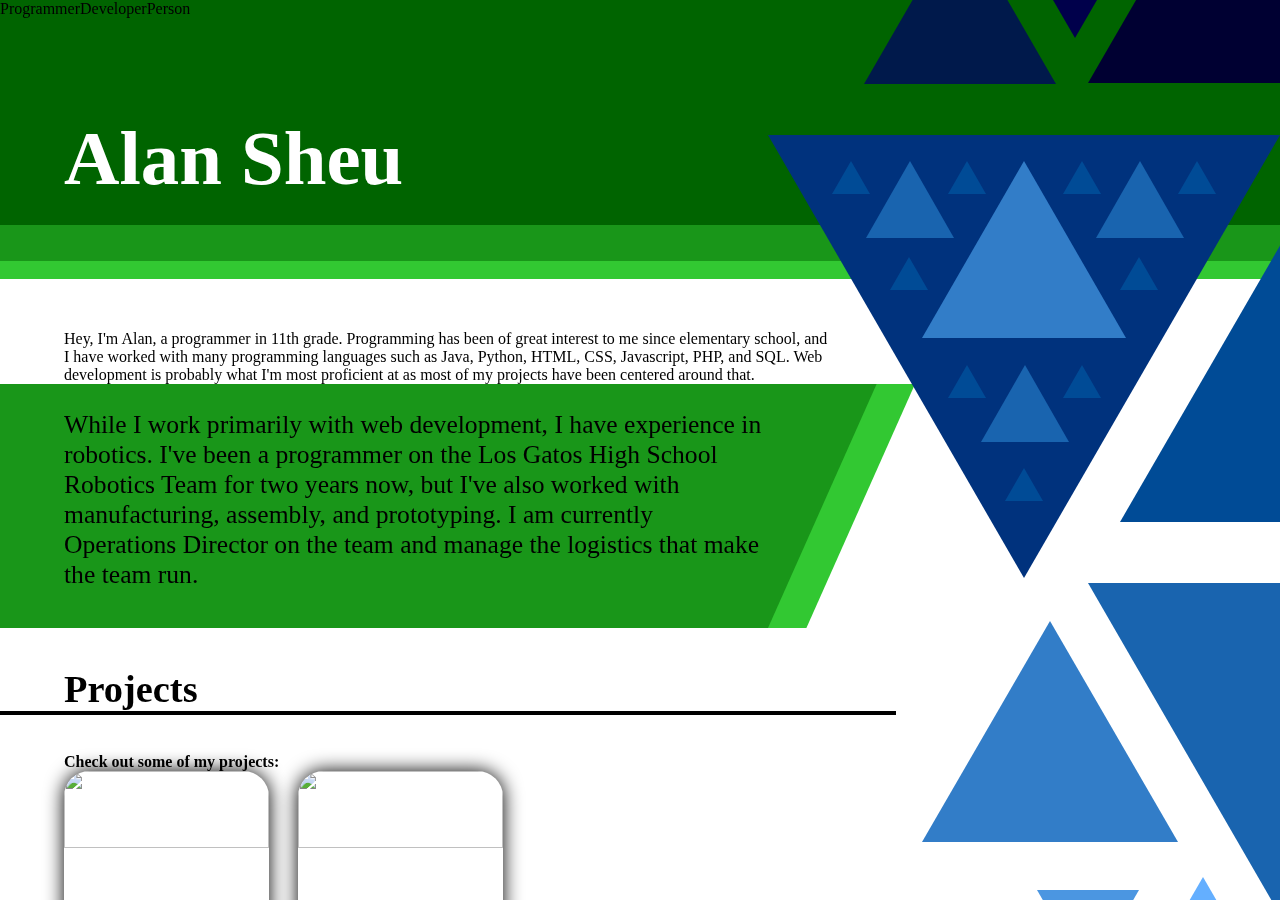
==== index.html @ 5c08fb67 "update url" ====
<!DOCTYPE html>

<html>
    <head>
        <title>Alan Sheu</title>
        <link rel="stylesheet" type="text/css" href="style.css">
    </head>

    <body>
        <div id="main">
            <header>
                <div id="tags">
                    <span>Programmer</span><span>Developer</span><span>Person</span>
                </div>
                <h1>Alan Sheu</h1>
            </header>
            <div id="header2"></div>
            <div id="header3"></div>

            <article>
                <p>
                    Hey, I'm Alan, a programmer in 11th grade. Programming has been of great interest to me since elementary school, and I have worked with many programming languages such as Java, Python, HTML, CSS, Javascript, PHP, and SQL. Web development is probably what I'm most proficient at as most of my projects have been centered around that.
                </p>

                <p class="blurb">
                    While I work primarily with web development, I have experience in robotics. I've been a programmer on the Los Gatos High School Robotics Team for two years now, but I've also worked with manufacturing, assembly, and prototyping. I am currently Operations Director on the team and manage the logistics that make the team run.
                </p>

                <h2>Projects</h2>

                <p><b>Check out some of my projects:</b></p>

                <div class="project">
                    <a href="https://alansheu2004.github.io/TowerDefense/build">
                        <img src="https://miro.medium.com/max/2550/1*6d5dw6dPhy4vBp2vRW6uzw.png" />
                        <div class="description">
                            <h3>Tower Defense</h3>
                            <p>
                                Create and play user-created tower defense games
                                <span class="go">Go </span>
                            </p>
                        </div>
                    </a>
                </div>

                <div class="project">
                    <a href="https://alansheu2004.github.io/SketchGrapher">
                        <img src="icons/SketchGrapher.png" />
                        <div class="description">
                            <h3>SketchGrapher</h3>
                            <p>
                                Generate a math equation from any graph or sketch
                                <span class="go">Go </span>
                            </p>
                        </div>
                    </a>
                </div>
            </article>


            <div id="footer3"></div>
            <div id="footer2"></div>
            <footer>
                <div id="coolButtons">
                    <a href="https://github.com/alansheu2004"><img src="icons/github.png" /></a>
                </div>
                <p>Phone: 1 (408)-218-0411</p>
                <p>Email: <a href="mailto:alansheu2004@gmail.com">alansheu2004@gmail.com</a></p>
            </footer>












            <div id="triangleDiv">
                <div class="triangle" style="--side: 20vw; --color: rgb(0,0,50); top: calc(calc(15vh - 4vw) - calc(0.866 * 20vw)); --right: 5vw; animation-delay: 1.2s;"></div>
                <div class="triangle upsideDown" style="--side: calc(12vh - 5vw); --color: rgb(0,0,75); top: 0vw; --right: 16vw; animation-delay: 1s;"></div>
                <div class="triangle" style="--side: 15vw; --color: rgb(0,25,75); top: calc(calc(15vh - 4vw) - calc(0.866 * 15vw)); --right: 25vw; animation-delay: 0.8s;"></div>

                <!-- Serpinski -->
                <div class="triangle upsideDown" style="--side: 40vw; --color: rgb(0,50,125); top: 15vh; --right: 20vw; animation-delay: 0.6s;">
                </div>
                <!-- Level 1 -->
                <div class="triangle s1" style="--side: 16vw; --color: rgb(0,0,0); top: calc(15vh + 2vw); --right: 20vw; "></div>
                <!-- Level 2 -->
                <div class="triangle s2" style="--side: calc(7vw); --color: rgb(0,0,0); top: calc(15vh + 2vw); --right: 11vw; "></div>
                <div class="triangle s2" style="--side: calc(7vw); --color: rgb(0,0,0); top: calc(15vh + 18vw); --right: 20vw; "></div>
                <div class="triangle s2" style="--side: calc(7vw); --color: rgb(0,0,0); top: calc(15vh + 2vw); --right: 29vw; "></div>
                <!-- Level 3 -->
                <div class="triangle s3" style="--side: calc(3vw); --color: rgb(0,0,0); top: calc(15vh + 2vw); --right: 6.5vw; "></div>
                <div class="triangle s3" style="--side: calc(3vw); --color: rgb(0,0,0); top: calc(15vh + 9.5vw); --right: 11vw; "></div>
                <div class="triangle s3" style="--side: calc(3vw); --color: rgb(0,0,0); top: calc(15vh + 2vw); --right: 15.5vw; "></div>
                <div class="triangle s3" style="--side: calc(3vw); --color: rgb(0,0,0); top: calc(15vh + 18vw); --right: 15.5vw; "></div>
                <div class="triangle s3" style="--side: calc(3vw); --color: rgb(0,0,0); top: calc(15vh + 26vw); --right: 20vw; "></div>
                <div class="triangle s3" style="--side: calc(3vw); --color: rgb(0,0,0); top: calc(15vh + 18vw); --right: 24.5vw; "></div>
                <div class="triangle s3" style="--side: calc(3vw); --color: rgb(0,0,0); top: calc(15vh + 2vw); --right: 24.5vw; "></div>
                <div class="triangle s3" style="--side: calc(3vw); --color: rgb(0,0,0); top: calc(15vh + 9.5vw); --right: 29vw; "></div>
                <div class="triangle s3" style="--side: calc(3vw); --color: rgb(0,0,0); top: calc(15vh + 2vw); --right: 33.5vw; "></div>


                <div class="triangle" style="--side: 35vw; --color: rgb(0,75,150); top: 15vh; --right: -5vw; animation-delay: 0.7s;"></div>
                <div class="triangle upsideDown" style="--side: 30vw; --color: rgb(25,100,175); top: calc(15vh + 35vw); --right: 0vw; animation-delay: 0.9s;"></div>
                <div class="triangle" style="--side: 20vw; --color: rgb(50,125,200); top: calc(15vh + 38vw); --right: 18vw; animation-delay: 1.1s;"></div>
                <div class="triangle upsideDown" style="--side: 8vw; --color: rgb(75,150,225); top: calc(15vh + 59vw); --right: 15vw; animation-delay: 1.3s;"></div>
                <div class="triangle" style="--side: 15vw; --color: rgb(100,175,255); top: calc(15vh + 58vw); --right: 6vw; animation-delay: 1.4s;"></div>
                <div class="triangle upsideDown" style="--side: 12vw; --color: rgb(125,200,250); top: calc(15vh + 74vw); --right: 0vw; animation-delay: 1.5s;"></div>
            </div>
        </div>

    </body>
</html>
---- style.css ----
@font-face {
    font-family: montserrat;
    src: url(montserrat/Montserrat-Regular.otf);
}

@font-face {
    font-family: montserrat;
    src: url(montserrat/Montserrat-Bold.otf);
    font-weight: bold;
}

* {
    margin: 0;
    padding: 0;
    font-family: montserrat;
}

html, body {
    height: 100vh;
    width: 100vw;
}

div#main {
    position: absolute;
    height: 100vh;
    width: 100vw;
    overflow-y: auto;
    overflow-x: hidden;
    perspective: 1px;
}

@keyframes expandHeight {
    from {transform: scaleY(0);}
    to {transform: scaleY(1);}
}

header {
    width: 100%;
    height: 25%;
    background-color: rgb(0,100,0);
    position: relative;
    animation-name: expandHeight;
    animation-duration: 0.3s;
    animation-timing-function: cubic-bezier(0, 0.95, 0.99, 1);
    transform-origin: 50% 0%;
    animation-fill-mode: backwards;
}


#header2 {
    width: 100%;
    height: 4%;
    background-color: rgb(25,150,25);
    animation-name: expandHeight;
    animation-duration: 0.3s;
    animation-timing-function: cubic-bezier(0, 0.95, 0.99, 1);
    transform-origin: 50% 0%;
    animation-delay: 0.3s;
    animation-fill-mode: backwards;
}


#header3 {
    width: 100%;
    height: 2%;
    background-color: rgb(50,200,50);
    animation-name: expandHeight;
    animation-duration: 0.3s;
    animation-timing-function: cubic-bezier(0, 0.95, 0.99, 1);
    transform-origin: 50% 0%;
    animation-delay: 0.6s;
    animation-fill-mode: backwards;
}

h1 {
    position: absolute;
    left: 5%;
    bottom: 10%;
    color: white;
    font-size: 6vw;
}

article {
    margin: 4vw 35vw 5vw 5vw;
    position: relative;
}

@keyframes fadeSlideRight {
    from {transform: translateX(-5%); filter: opacity(0);}
    to {transform: translateX(0); filter: opacity(1);}
}

p.blurb {
    position: relative;
    left: -5vw;
    padding: 2vw 0 3vw 5vw;
    font-size: max(12pt, 2vw);
    animation-name: fadeSlideRight;
    animation-delay: 1.6s;
    animation-duration: 0.5s;
    animation-fill-mode: backwards;
}

p.blurb::after{
    content: "";
    z-index: -100;
    position: absolute;
    display: block;
    height: 100%;
    top: 0;
    left: -40vw;
    width: 100vw;
    transform: skew(-24deg);
    transform-origin: 100% 100%;
    background-color: rgb(25,150,25);
    box-shadow: 3vw 0 rgb(50,200,50);

}

@keyframes fadeSlideUp {
    from {transform: translateY(10%); filter: opacity(0);}
    to {transform: translateY(0); filter: opacity(1);}
}

h2 {
    position: relative;
    left: -5vw;
    padding-left: 5vw;
    width: 65vw;
    margin-top: 3vw;
    margin-bottom: 3vw;
    font-size: max(18pt, 3vw);
    border-bottom: 0.5vh solid black;
    animation-name: fadeSlideRight;
    animation-delay: 1.8s;
    animation-duration: 0.5s;
    animation-fill-mode: backwards;
    background-repeat: no-repeat;
    background-position: bottom;
    background-size: 100% 0;
}

div.project {
    position: relative;
    margin: 0 2vw 3vw 0vw;
    display: inline-block;
    width: 16vw;
    height: 24vw;
    border-radius: 2vw;
    z-index: 200;
    overflow: hidden;
    animation-name: fadeSlideUp;
    animation-delay: 2s;
    animation-duration: 0.5s;
    animation-fill-mode: backwards;
    transform-origin: 50% 50%;
    transition-duration: 0.25s;
    box-shadow: 0 0 1.5vw;
}

div.project:hover {
    transform: scale(1.1);
}

div.project img {
    position: absolute;
    top: 0;
    left: 0;
    width: 100%;
    height: 50%;
    object-fit: cover;
}

div.description {
    position: absolute;
    top: 50%;
    left: 0;
    width: 100%;
    height: 50%;
}

div.description h3 {
    color: black;
    position: relative;
    top: 1vw;
    left: 1vw;
    width: 14vw;
    font-size: 1.5vw;
}

div.description p {
    color: black;
    position: relative;
    top: 1.5vw;
    left: 1vw;
    width: 14vw;
    font-size: 1.3vw;
}

div.description p span.go {
    color: green;
    font-weight: bold;
    display: block;
    margin-top: 0.2vw;
}

div.project div.description p span.go::after {
    display: inline-block;
    content: "\203A  \203A  \203A";
    transform: scaleX(0);
    transition: 0.25s;
    transform-origin: 0% 0%;
}

div.project:hover div.description p span.go::after {
    transform: scaleX(1);
    transition: 0.25s;
}

@media screen and (max-width: 800px) {
    div.project {
        margin: 0vw 0vw 2vw 0vw;
        width: 60vw;
        height: 12vw;
        border: 2px solid grey;
        border-radius: 2vw;
    }

    div.project img {
        top: 0;
        left: 0;
        width: 40%;
        height: 100%;
        object-fit: cover;
        border-bottom: none;
        border-right: 2px solid grey;
    }

    div.description {
        top: 0;
        left: 40%;
        width: 60%;
        height: 100%;
    }

    div.description h3 {
        position: relative;
        top: 1vw;
        left: 2vw;
        width: 32vw;
        font-size: 2vw;
    }

    div.description p {
        position: relative;
        top: 1.5vw;
        left: 2vw;
        width: 32vw;
        font-size: 1.8vw;
    }
}

footer {
    text-align: center;
    width: 100%;
    height: 20%;
    background-color: rgb(0,100,0);
    position: relative;
    animation-name: expandHeight;
    animation-duration: 0.3s;
    animation-timing-function: cubic-bezier(0, 0.95, 0.99, 1);
    transform-origin: 50% 100%;
    animation-delay: 2.2;
    animation-fill-mode: backwards;
}

div#coolButtons {
    text-align: center;
    margin: auto;
    padding-top: 5vh;
}

div#coolButtons a {
    display: inline-block;
    width: 5vh;
    height: 5vh;
    margin: 0 0.5vw;
    filter: opacity(0.75);
}

div#coolButtons a:hover {
    filter: opacity(1);
}

div#coolButtons a img {
    max-width: 100%;
    max-height: 100%;
    width: auto;
    height: auto;
}

footer p {
    color: white;
    font-size: 2vh;
    margin-top: 0.5vh;
}

footer p a {
    transition: 0.2s;
    color: white;
    text-decoration: underline;
    text-decoration-color: Transparent;
    color: white;
}

footer p a:hover {
    transition: 0.2s;
    text-decoration-color: white;
    cursor: pointer;
}


#footer2 {
    width: 100%;
    height: 3%;
    background-color: rgb(25,150,25);
    animation-name: expandHeight;
    animation-duration: 0.3s;
    animation-timing-function: cubic-bezier(0, 0.95, 0.99, 1);
    transform-origin: 50% 100%;
    animation-delay: 2.4s;
    animation-fill-mode: backwards;
}


#footer3 {
    width: 100%;
    height: 1%;
    background-color: rgb(50,200,50);
    animation-name: expandHeight;
    animation-duration: 0.3s;
    animation-timing-function: cubic-bezier(0, 0.95, 0.99, 1);
    transform-origin: 50% 100%;
    animation-delay: 2.5s;
    animation-fill-mode: backwards;
}







@keyframes expand {
    from {transform: scale(0,0);}
    to {transform: scale(1,1);}
}

div#triangleDiv {
    position: absolute;
    top: 0;
    right: 0;
    left: 0;
    bottom: 0;
    transform-style: preserve-3d;
    transform: translateZ(0.5px) scale(.5);
    z-index: 100;
}

.triangle {
    position: absolute;
    height: 0;
    width: 0;
    right: calc(var(--right) - calc(var(--side) / 2) );
    border-left: calc(var(--side)/2) solid Transparent;
    border-right: calc(var(--side)/2) solid Transparent;
    border-bottom: calc(var(--side)*0.866) solid var(--color);
    animation-name: expand;
    animation-duration: 0.3s;
    animation-fill-mode: backwards;
}

.triangle.upsideDown {
    border-bottom: none;
    border-top: calc(var(--side)*0.866) solid var(--color);
}

.triangle.s1 {
    animation-delay: 1.6s;
    border-bottom-color: rgb(50,125,200);
}

.triangle.s2 {
    animation-delay: 1.8s;
    border-bottom-color: rgb(25,100,175);
}

.triangle.s3 {
    animation-delay: 2s;
    border-bottom-color: rgb(0,75,150);
}
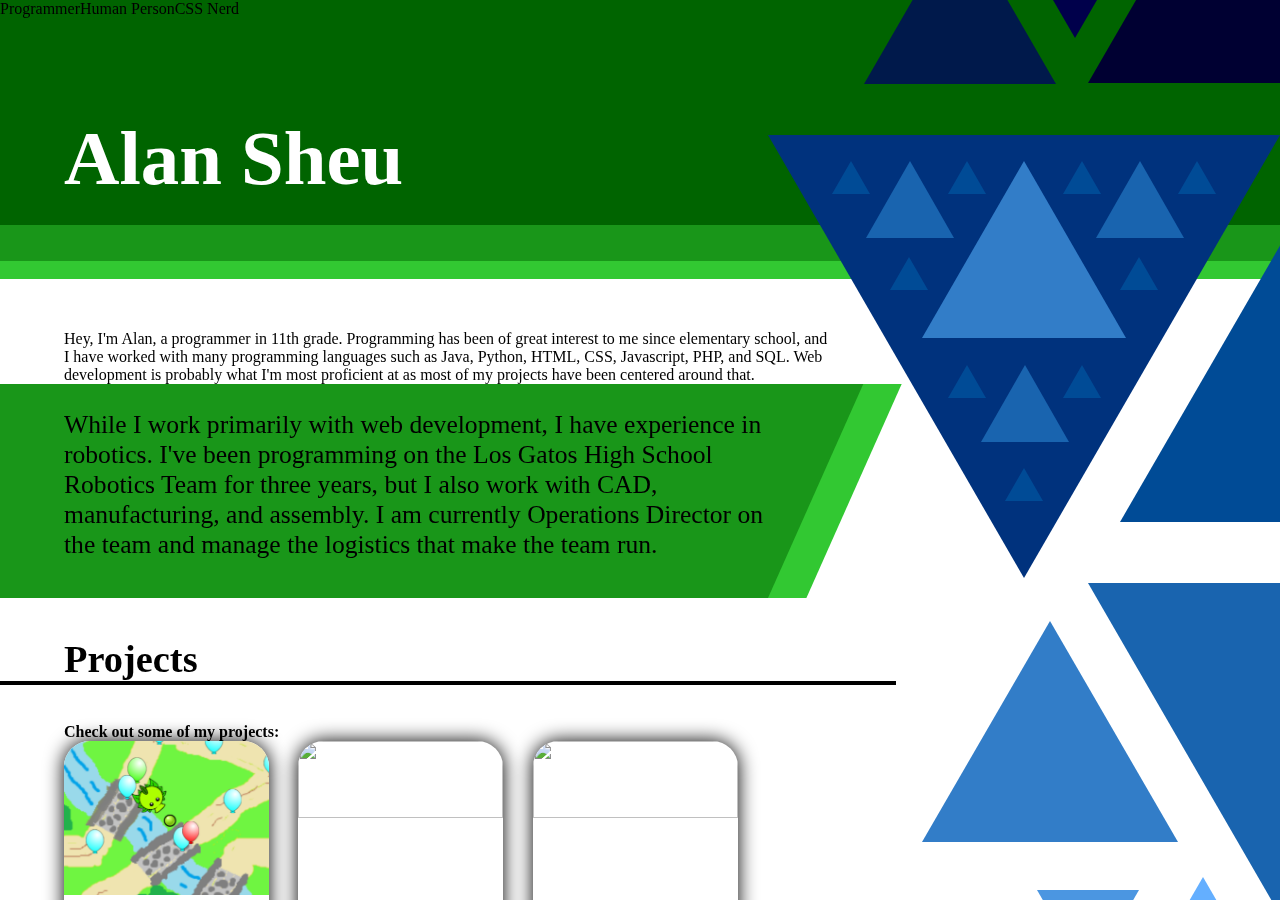
==== commit 4d1d7de0: "CustomTD Image and Link" ====
--- a/index.html
+++ b/index.html
@@ -4,13 +4,18 @@
     <head>
         <title>Alan Sheu</title>
         <link rel="stylesheet" type="text/css" href="style.css">
+
+        <link rel="apple-touch-icon" sizes="180x180" href="icons/favicon/apple-touch-icon.png">
+    <link rel="icon" type="image/png" sizes="32x32" href="icons/favicon/favicon-32x32.png">
+    <link rel="icon" type="image/png" sizes="16x16" href="icons/favicon/favicon-16x16.png">
+    <link rel="manifest" href="icons/favicon/site.webmanifest">
     </head>
 
     <body>
         <div id="main">
             <header>
                 <div id="tags">
-                    <span>Programmer</span><span>Developer</span><span>Person</span>
+                    <span>Programmer</span><span>Human Person</span><span>CSS Nerd</span>
                 </div>
                 <h1>Alan Sheu</h1>
             </header>
@@ -23,7 +28,7 @@
                 </p>
 
                 <p class="blurb">
-                    While I work primarily with web development, I have experience in robotics. I've been a programmer on the Los Gatos High School Robotics Team for two years now, but I've also worked with manufacturing, assembly, and prototyping. I am currently Operations Director on the team and manage the logistics that make the team run.
+                    While I work primarily with web development, I have experience in robotics. I've been programming on the Los Gatos High School Robotics Team for three years, but I also work with CAD, manufacturing, and assembly. I am currently Operations Director on the team and manage the logistics that make the team run.
                 </p>
 
                 <h2>Projects</h2>
@@ -31,10 +36,10 @@
                 <p><b>Check out some of my projects:</b></p>
 
                 <div class="project">
-                    <a href="https://alansheu2004.github.io/TowerDefense/build">
-                        <img src="https://miro.medium.com/max/2550/1*6d5dw6dPhy4vBp2vRW6uzw.png" />
+                    <a href="https://customtd.herokuapp.com">
+                        <img src="icons/CustomTD.png" />
                         <div class="description">
-                            <h3>Tower Defense</h3>
+                            <h3>CustomTD <small>(WIP)</small></h3>
                             <p>
                                 Create and play user-created tower defense games
                                 <span class="go">Go </span>
@@ -50,6 +55,45 @@
                             <h3>SketchGrapher</h3>
                             <p>
                                 Generate a math equation from any graph or sketch
+                                <span class="go">Go </span>
+                            </p>
+                        </div>
+                    </a>
+                </div>
+
+                <div class="project">
+                    <a href="https://alansheu2004.github.io/Anomia">
+                        <img src="icons/Anomia.png" />
+                        <div class="description">
+                            <h3>Anomia</h3>
+                            <p>
+                                A simple card game that tests your memory reflexes
+                                <span class="go">Go </span>
+                            </p>
+                        </div>
+                    </a>
+                </div>
+
+                <div class="project">
+                    <a href="https://alansheu2004.github.io/PIDeconstructed">
+                        <img src="icons/PIDeconstructed.png" />
+                        <div class="description">
+                            <h3>PIDeconstructed</h3>
+                            <p>
+                                A guide and simulations for PID control systems
+                                <span class="go">Go </span>
+                            </p>
+                        </div>
+                    </a>
+                </div>
+
+                <div class="project">
+                    <a href="https://github.com/alansheu2004/PID-Tuner">
+                        <img src="icons/PID-Tuner.png" />
+                        <div class="description">
+                            <h3>PID-Tuner</h3>
+                            <p>
+                                A small Java program to help graph and tune PID
                                 <span class="go">Go </span>
                             </p>
                         </div>
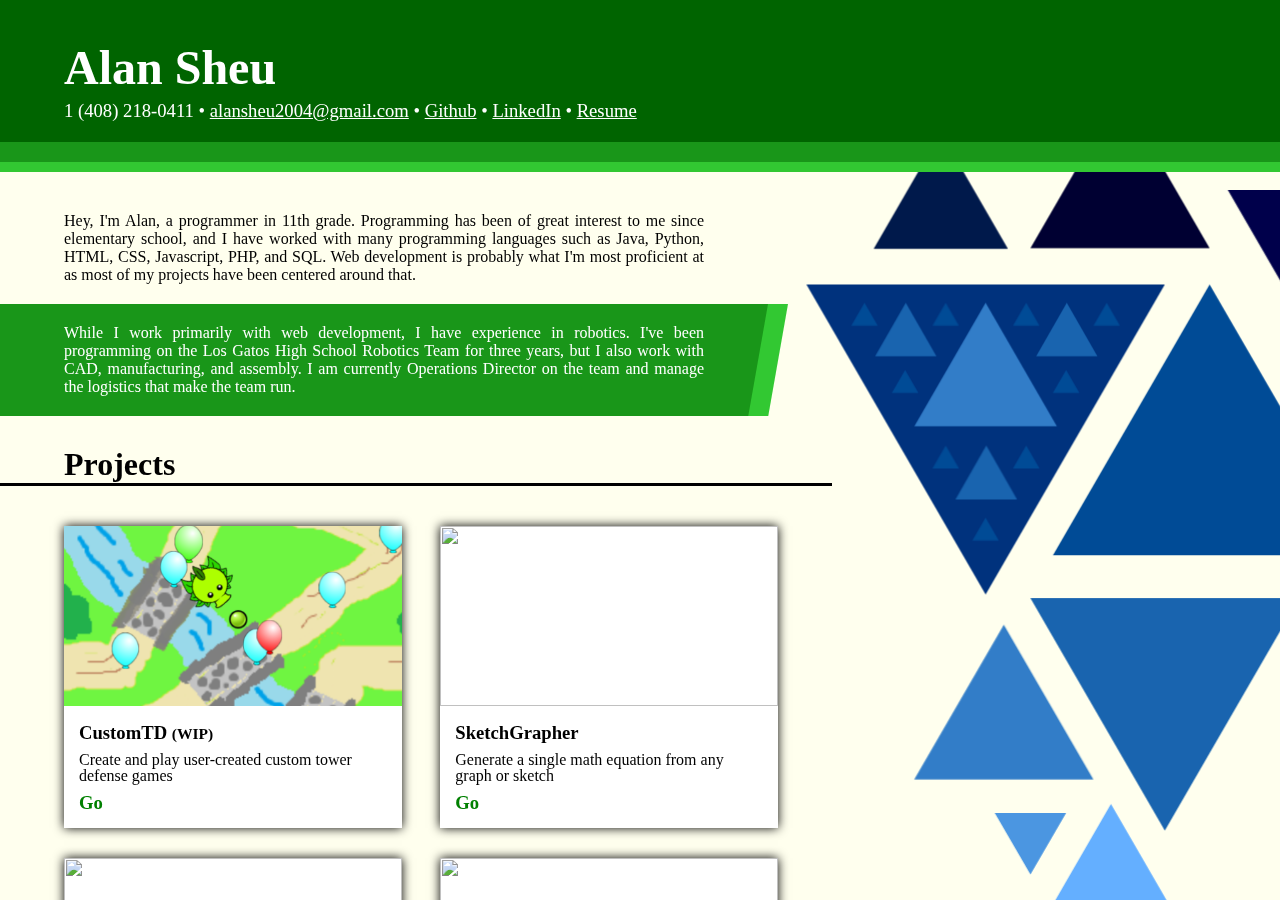
==== commit 21dc2331: "Resume" ====
--- a/index.html
+++ b/index.html
@@ -14,10 +14,13 @@
     <body>
         <div id="main">
             <header>
-                <div id="tags">
-                    <span>Programmer</span><span>Human Person</span><span>CSS Nerd</span>
-                </div>
                 <h1>Alan Sheu</h1>
+                <p>1 (408) 218-0411 &bullet; 
+                    <a href="mailto:alansheu2004@gmail.com">alansheu2004@gmail.com</a> &bullet; 
+                    <a href="https://github.com/alansheu2004">Github</a> &bullet; 
+                    <a href="https://linkedin.com/in/alansheu2004">LinkedIn</a> &bullet;
+                    <a href="Resume.pdf">Resume</a>
+                </p>
             </header>
             <div id="header2"></div>
             <div id="header3"></div>
@@ -28,77 +31,80 @@
                 </p>
 
                 <p class="blurb">
+                    <span id="blurbBox"></span>
                     While I work primarily with web development, I have experience in robotics. I've been programming on the Los Gatos High School Robotics Team for three years, but I also work with CAD, manufacturing, and assembly. I am currently Operations Director on the team and manage the logistics that make the team run.
                 </p>
 
                 <h2>Projects</h2>
 
-                <p><b>Check out some of my projects:</b></p>
-
-                <div class="project">
-                    <a href="https://customtd.herokuapp.com">
-                        <img src="icons/CustomTD.png" />
-                        <div class="description">
-                            <h3>CustomTD <small>(WIP)</small></h3>
-                            <p>
-                                Create and play user-created tower defense games
-                                <span class="go">Go </span>
-                            </p>
-                        </div>
-                    </a>
+                <div id="projects">
+                    <div class="project">
+                        <a href="https://customtd.herokuapp.com">
+                            <img src="icons/CustomTD.png" />
+                            <div class="description">
+                                <h3>CustomTD <small>(WIP)</small></h3>
+                                <p>
+                                    Create and play user-created custom tower defense games
+                                    <span class="go">Go </span>
+                                </p>
+                            </div>
+                        </a>
+                    </div>
+    
+                    <div class="project">
+                        <a href="https://alansheu2004.github.io/SketchGrapher">
+                            <img src="icons/SketchGrapher.png" />
+                            <div class="description">
+                                <h3>SketchGrapher</h3>
+                                <p>
+                                    Generate a single math equation from any graph or sketch
+                                    <span class="go">Go </span>
+                                </p>
+                            </div>
+                        </a>
+                    </div>
+    
+                    <div class="project">
+                        <a href="https://alansheu2004.github.io/Anomia">
+                            <img src="icons/Anomia.png" />
+                            <div class="description">
+                                <h3>Anomia</h3>
+                                <p>
+                                    A simple multiplayer card game that tests your memory and reflexes
+                                    <span class="go">Go </span>
+                                </p>
+                            </div>
+                        </a>
+                    </div>
+    
+                    <div class="project">
+                        <a href="https://alansheu2004.github.io/PIDeconstructed">
+                            <img src="icons/PIDeconstructed.png" />
+                            <div class="description">
+                                <h3>PIDeconstructed</h3>
+                                <p>
+                                    An interactive guide to PID control systems with simulations
+                                    <span class="go">Go </span>
+                                </p>
+                            </div>
+                        </a>
+                    </div>
+    
+                    <div class="project">
+                        <a href="https://github.com/alansheu2004/PID-Tuner">
+                            <img src="icons/PID-Tuner.png" />
+                            <div class="description">
+                                <h3>PID-Tuner</h3>
+                                <p>
+                                    A small Java program to help graph and tune PID
+                                    <span class="go">Go </span>
+                                </p>
+                            </div>
+                        </a>
+                    </div>
                 </div>
 
-                <div class="project">
-                    <a href="https://alansheu2004.github.io/SketchGrapher">
-                        <img src="icons/SketchGrapher.png" />
-                        <div class="description">
-                            <h3>SketchGrapher</h3>
-                            <p>
-                                Generate a math equation from any graph or sketch
-                                <span class="go">Go </span>
-                            </p>
-                        </div>
-                    </a>
-                </div>
-
-                <div class="project">
-                    <a href="https://alansheu2004.github.io/Anomia">
-                        <img src="icons/Anomia.png" />
-                        <div class="description">
-                            <h3>Anomia</h3>
-                            <p>
-                                A simple card game that tests your memory reflexes
-                                <span class="go">Go </span>
-                            </p>
-                        </div>
-                    </a>
-                </div>
-
-                <div class="project">
-                    <a href="https://alansheu2004.github.io/PIDeconstructed">
-                        <img src="icons/PIDeconstructed.png" />
-                        <div class="description">
-                            <h3>PIDeconstructed</h3>
-                            <p>
-                                A guide and simulations for PID control systems
-                                <span class="go">Go </span>
-                            </p>
-                        </div>
-                    </a>
-                </div>
-
-                <div class="project">
-                    <a href="https://github.com/alansheu2004/PID-Tuner">
-                        <img src="icons/PID-Tuner.png" />
-                        <div class="description">
-                            <h3>PID-Tuner</h3>
-                            <p>
-                                A small Java program to help graph and tune PID
-                                <span class="go">Go </span>
-                            </p>
-                        </div>
-                    </a>
-                </div>
+                
             </article>
 
 
@@ -107,9 +113,12 @@
             <footer>
                 <div id="coolButtons">
                     <a href="https://github.com/alansheu2004"><img src="icons/github.png" /></a>
+                    <a href="https://www.linkedin.com/in/alansheu2004"><img src="icons/linkedin.png" style="filter: invert()" /></a>
                 </div>
                 <p>Phone: 1 (408)-218-0411</p>
                 <p>Email: <a href="mailto:alansheu2004@gmail.com">alansheu2004@gmail.com</a></p>
+
+                <img id="serpinski" src="icons/serpinski.png" />
             </footer>
 
 
@@ -125,7 +134,7 @@
 
             <div id="triangleDiv">
                 <div class="triangle" style="--side: 20vw; --color: rgb(0,0,50); top: calc(calc(15vh - 4vw) - calc(0.866 * 20vw)); --right: 5vw; animation-delay: 1.2s;"></div>
-                <div class="triangle upsideDown" style="--side: calc(12vh - 5vw); --color: rgb(0,0,75); top: 0vw; --right: 16vw; animation-delay: 1s;"></div>
+                <div class="triangle upsideDown" style="--side: 30vw; --color: rgb(0,0,75); top: 0vw; --right: -22vw; animation-delay: 1s;"></div>
                 <div class="triangle" style="--side: 15vw; --color: rgb(0,25,75); top: calc(calc(15vh - 4vw) - calc(0.866 * 15vw)); --right: 25vw; animation-delay: 0.8s;"></div>
 
                 <!-- Serpinski -->
@@ -154,7 +163,7 @@
                 <div class="triangle" style="--side: 20vw; --color: rgb(50,125,200); top: calc(15vh + 38vw); --right: 18vw; animation-delay: 1.1s;"></div>
                 <div class="triangle upsideDown" style="--side: 8vw; --color: rgb(75,150,225); top: calc(15vh + 59vw); --right: 15vw; animation-delay: 1.3s;"></div>
                 <div class="triangle" style="--side: 15vw; --color: rgb(100,175,255); top: calc(15vh + 58vw); --right: 6vw; animation-delay: 1.4s;"></div>
-                <div class="triangle upsideDown" style="--side: 12vw; --color: rgb(125,200,250); top: calc(15vh + 74vw); --right: 0vw; animation-delay: 1.5s;"></div>
+                <div class="triangle upsideDown" style="--side: 8vw; --color: rgb(125,200,250); top: calc(15vh + 74vw); --right: 2vw; animation-delay: 1.5s;"></div>
             </div>
         </div>
 
--- a/style.css
+++ b/style.css
@@ -1,401 +1,444 @@
-@font-face {
-    font-family: montserrat;
-    src: url(montserrat/Montserrat-Regular.otf);
-}
-
-@font-face {
-    font-family: montserrat;
-    src: url(montserrat/Montserrat-Bold.otf);
-    font-weight: bold;
-}
-
-* {
-    margin: 0;
-    padding: 0;
-    font-family: montserrat;
-}
-
-html, body {
-    height: 100vh;
-    width: 100vw;
-}
-
-div#main {
-    position: absolute;
-    height: 100vh;
-    width: 100vw;
-    overflow-y: auto;
-    overflow-x: hidden;
-    perspective: 1px;
-}
-
-@keyframes expandHeight {
-    from {transform: scaleY(0);}
-    to {transform: scaleY(1);}
-}
-
-header {
-    width: 100%;
-    height: 25%;
-    background-color: rgb(0,100,0);
-    position: relative;
-    animation-name: expandHeight;
-    animation-duration: 0.3s;
-    animation-timing-function: cubic-bezier(0, 0.95, 0.99, 1);
-    transform-origin: 50% 0%;
-    animation-fill-mode: backwards;
-}
-
-
-#header2 {
-    width: 100%;
-    height: 4%;
-    background-color: rgb(25,150,25);
-    animation-name: expandHeight;
-    animation-duration: 0.3s;
-    animation-timing-function: cubic-bezier(0, 0.95, 0.99, 1);
-    transform-origin: 50% 0%;
-    animation-delay: 0.3s;
-    animation-fill-mode: backwards;
-}
-
-
-#header3 {
-    width: 100%;
-    height: 2%;
-    background-color: rgb(50,200,50);
-    animation-name: expandHeight;
-    animation-duration: 0.3s;
-    animation-timing-function: cubic-bezier(0, 0.95, 0.99, 1);
-    transform-origin: 50% 0%;
-    animation-delay: 0.6s;
-    animation-fill-mode: backwards;
-}
-
-h1 {
-    position: absolute;
-    left: 5%;
-    bottom: 10%;
-    color: white;
-    font-size: 6vw;
-}
-
-article {
-    margin: 4vw 35vw 5vw 5vw;
-    position: relative;
-}
-
-@keyframes fadeSlideRight {
-    from {transform: translateX(-5%); filter: opacity(0);}
-    to {transform: translateX(0); filter: opacity(1);}
-}
-
-p.blurb {
-    position: relative;
-    left: -5vw;
-    padding: 2vw 0 3vw 5vw;
-    font-size: max(12pt, 2vw);
-    animation-name: fadeSlideRight;
-    animation-delay: 1.6s;
-    animation-duration: 0.5s;
-    animation-fill-mode: backwards;
-}
-
-p.blurb::after{
-    content: "";
-    z-index: -100;
-    position: absolute;
-    display: block;
-    height: 100%;
-    top: 0;
-    left: -40vw;
-    width: 100vw;
-    transform: skew(-24deg);
-    transform-origin: 100% 100%;
-    background-color: rgb(25,150,25);
-    box-shadow: 3vw 0 rgb(50,200,50);
-
-}
-
-@keyframes fadeSlideUp {
-    from {transform: translateY(10%); filter: opacity(0);}
-    to {transform: translateY(0); filter: opacity(1);}
-}
-
-h2 {
-    position: relative;
-    left: -5vw;
-    padding-left: 5vw;
-    width: 65vw;
-    margin-top: 3vw;
-    margin-bottom: 3vw;
-    font-size: max(18pt, 3vw);
-    border-bottom: 0.5vh solid black;
-    animation-name: fadeSlideRight;
-    animation-delay: 1.8s;
-    animation-duration: 0.5s;
-    animation-fill-mode: backwards;
-    background-repeat: no-repeat;
-    background-position: bottom;
-    background-size: 100% 0;
-}
-
-div.project {
-    position: relative;
-    margin: 0 2vw 3vw 0vw;
-    display: inline-block;
-    width: 16vw;
-    height: 24vw;
-    border-radius: 2vw;
-    z-index: 200;
-    overflow: hidden;
-    animation-name: fadeSlideUp;
-    animation-delay: 2s;
-    animation-duration: 0.5s;
-    animation-fill-mode: backwards;
-    transform-origin: 50% 50%;
-    transition-duration: 0.25s;
-    box-shadow: 0 0 1.5vw;
-}
-
-div.project:hover {
-    transform: scale(1.1);
-}
-
-div.project img {
-    position: absolute;
-    top: 0;
-    left: 0;
-    width: 100%;
-    height: 50%;
-    object-fit: cover;
-}
-
-div.description {
-    position: absolute;
-    top: 50%;
-    left: 0;
-    width: 100%;
-    height: 50%;
-}
-
-div.description h3 {
-    color: black;
-    position: relative;
-    top: 1vw;
-    left: 1vw;
-    width: 14vw;
-    font-size: 1.5vw;
-}
-
-div.description p {
-    color: black;
-    position: relative;
-    top: 1.5vw;
-    left: 1vw;
-    width: 14vw;
-    font-size: 1.3vw;
-}
-
-div.description p span.go {
-    color: green;
-    font-weight: bold;
-    display: block;
-    margin-top: 0.2vw;
-}
-
-div.project div.description p span.go::after {
-    display: inline-block;
-    content: "\203A  \203A  \203A";
-    transform: scaleX(0);
-    transition: 0.25s;
-    transform-origin: 0% 0%;
-}
-
-div.project:hover div.description p span.go::after {
-    transform: scaleX(1);
-    transition: 0.25s;
-}
-
-@media screen and (max-width: 800px) {
+    @font-face {
+        font-family: montserrat;
+        src: url(montserrat/Montserrat-Regular.otf);
+    }
+
+    @font-face {
+        font-family: montserrat;
+        src: url(montserrat/Montserrat-Bold.otf);
+        font-weight: bold;
+    }
+
+    * {
+        margin: 0;
+        padding: 0;
+        font-family: montserrat;
+        box-sizing: border-box;
+    }
+
+    html, body {
+        height: 100vh;
+        width: 100vw;
+        background-color: #ffffee;
+    }
+
+    div#main {
+        position: absolute;
+        height: 100vh;
+        width: 100vw;
+        overflow-y: auto;
+        overflow-x: hidden;
+        perspective: 1px;
+    }
+
+    @keyframes expandHeight {
+        from {transform: scaleY(0);}
+        to {transform: scaleY(1);}
+    }
+
+    header {
+        width: 100%;
+        background-color: rgb(0,100,0);
+        padding: 40px 5% 20px 5%;
+        position: relative;
+        animation-name: expandHeight;
+        animation-duration: 0.3s;
+        animation-timing-function: cubic-bezier(0, 0.95, 0.99, 1);
+        transform-origin: 50% 0%;
+        animation-fill-mode: backwards;
+    }
+
+
+    #header2 {
+        width: 100%;
+        height: 20px;
+        background-color: rgb(25,150,25);
+        animation-name: expandHeight;
+        animation-duration: 0.3s;
+        animation-timing-function: cubic-bezier(0, 0.95, 0.99, 1);
+        transform-origin: 50% 0%;
+        animation-delay: 0.3s;
+        animation-fill-mode: backwards;
+    }
+
+
+    #header3 {
+        width: 100%;
+        height: 10px;
+        background-color: rgb(50,200,50);
+        animation-name: expandHeight;
+        animation-duration: 0.3s;
+        animation-timing-function: cubic-bezier(0, 0.95, 0.99, 1);
+        transform-origin: 50% 0%;
+        animation-delay: 0.6s;
+        animation-fill-mode: backwards;
+    }
+
+    div#tags {
+        border-left: 1px solid white;
+    }
+
+    div#tags span {
+        display: inline-block;
+        text-transform: uppercase;
+        overflow-x: visible; 
+        color: white;
+        font-size: 18pt;
+        margin: 0;
+        padding: 0 10px;
+        border-right: 1px solid white;
+    }
+
+    h1 {
+        color: white;
+        font-size: 36pt;
+    }
+
+    article {
+        margin: 40px 45vw 20px 5vw;
+        position: relative;
+    }
+
+    @keyframes fadeSlideRight {
+        from {transform: translateX(-5%); filter: opacity(0);}
+        to {transform: translateX(0); filter: opacity(1);}
+    }
+
+    a {
+        text-decoration: none;
+    }
+
+    article > p {
+        font-size: 12pt;
+        margin-bottom: 20px;
+        animation-name: fadeSlideRight;
+        animation-delay: 1.2s;
+        animation-duration: 0.5s;
+        animation-fill-mode: backwards;
+        text-align: justify;
+    }
+
+    p.blurb {
+        position: relative;
+        color: white;
+        padding: 20px 0;
+        font-size: 12pt;
+        animation-name: fadeSlideRight;
+        animation-delay: 1.6s;
+        animation-duration: 0.5s;
+        animation-fill-mode: backwards;
+    }
+
+    #blurbBox{
+        position: absolute;
+        display: block;
+        height: 100%;
+        top: 0;
+        left: -5vw;
+        width: 60vw;
+        transform: skew(-10deg);
+        transform-origin: 0 0;
+        background-color: rgb(25,150,25);
+        box-shadow: 20px 0 rgb(50,200,50);
+        z-index: -2;
+    }
+
+    @keyframes fadeSlideUp {
+        from {transform: translateY(10%); filter: opacity(0);}
+        to {transform: translateY(0); filter: opacity(1);}
+    }
+
+    h2 {
+        position: relative;
+        left: -5vw;
+        padding-left: 5vw;
+        width: 65vw;
+        margin-top: 30px;
+        margin-bottom: 40px;
+        font-size: 24pt;
+        border-bottom: 3px solid black;
+        animation-name: fadeSlideRight;
+        animation-delay: 1.8s;
+        animation-duration: 0.5s;
+        animation-fill-mode: backwards;
+        background-repeat: no-repeat;
+        background-position: bottom;
+        background-size: 100% 0;
+    }
+
+    div#projects {
+        display: flex;
+        align-items: stretch;
+        flex-flow: wrap;
+        margin-bottom: 100px;
+        width: 60vw;
+    }
+
     div.project {
-        margin: 0vw 0vw 2vw 0vw;
-        width: 60vw;
-        height: 12vw;
-        border: 2px solid grey;
-        border-radius: 2vw;
+        margin: 0 5% 30px 0;
+        display: inline-block;
+        width: 44%;
+        z-index: 200;
+        overflow: hidden;
+        animation-name: fadeSlideUp;
+        animation-delay: 2s;
+        animation-duration: 0.5s;
+        animation-fill-mode: backwards;
+        transform-origin: 50% 50%;
+        transition-duration: 0.25s;
+        box-shadow: 0 0 10px;
+        text-align: left;
+        background-color: white;
+    }
+
+    div.project:hover {
+        transform: scale(1.1);
+    }
+
+    div.project a {
+        display: inline-block;
+        line-height: 1;
     }
 
     div.project img {
-        top: 0;
-        left: 0;
-        width: 40%;
-        height: 100%;
+        width: 100%;
+        height: 180px;
         object-fit: cover;
+    }
+
+    div.description {
+        padding: 15px;
+    }
+
+    div.description h3 {
+        color: black;
+        font-size: 14pt;
+        margin-bottom: 10px;
+    }
+
+    div.description p {
+        color: black;
+        position: relative;
+        font-size: 12pt;
+    }
+
+    div.description p span.go {
+        color: green;
+        font-weight: bold;
+        display: block;
+        margin-top: 10px;
+        font-size: 14pt;
+    }
+
+    div.project div.description p span.go::after {
+        display: inline-block;
+        content: "\203A  \203A  \203A";
+        transform: scaleX(0);
+        transition: 0.25s;
+        transform-origin: 0% 0%;
+    }
+
+    div.project:hover div.description p span.go::after {
+        transform: scaleX(1);
+        transition: 0.25s;
+    }
+
+    @media screen and (max-aspect-ratio: 1/1) {
+        article {
+            margin-right: 20vw;
+        }
+
+        #blurbBox {
+            width: 90vw;
+        }
+
+        #triangleDiv {
+            display: none;
+        }
+
+        div#projects {
+            width: 80vw;
+            margin: 0;
+        }
+
+        div.project {
+            display: inline-block;
+            margin: 0vw 0vw 30px 0vw;
+            width: 100%;
+        }
+
+        div.project img {
+            display: inline-block;
+            max-width: 40%;
+            height: 150px;
+            object-fit: cover;
+        }
+
+        div.description {
+            display: inline-block;
+            width: 55%;
+            vertical-align: top;
+            padding: 15px;
+        }
+
+        div.description h3 {
+            font-size: 14pt;
+            margin-bottom: 10px;
+        }
+
+        div.description p {
+            font-size: 12pt;
+        }
+    }
+
+    @media screen and (min-aspect-ratio: 5/3) {
+        div.project {
+            margin-right: 4%;
+            width: 28%;
+        }
+    }
+
+    footer {
+        text-align: center;
+        width: 100%;
+        background-color: rgb(0,100,0);
+        position: relative;
+        animation-name: expandHeight;
+        animation-duration: 0.3s;
+        animation-timing-function: cubic-bezier(0, 0.95, 0.99, 1);
+        transform-origin: 50% 100%;
+        animation-delay: 2.2;
+        animation-fill-mode: backwards;
+        padding: 50px 0 20px;
+    }
+
+    div#coolButtons {
+        text-align: center;
+        margin: auto;
+    }
+
+    div#coolButtons a {
+        display: inline-block;
+        width: 5vh;
+        height: 5vh;
+        margin: 0 0.5vw;
+        filter: opacity(0.75);
+    }
+
+    div#coolButtons a:hover {
+        filter: opacity(1);
+    }
+
+    div#coolButtons a img {
+        max-width: 100%;
+        max-height: 100%;
+        width: auto;
+        height: auto;
+    }
+
+    footer p, header p {
+        color: white;
+        font-size: 14pt;
+        margin-top: 0.5vh;
+    }
+
+    footer p a, header p a {
+        transition: 0.2s;
+        color: white;
+        text-decoration: underline;
+        text-decoration-color: white;
+        color: white;
+    }
+
+    footer p a:hover, header p a:hover {
+        transition: 0.2s;
+        cursor: pointer;
+    }
+
+    #serpinski {
+        transform: scaleY(-1);
+        filter: opacity(30%);
+        height: 100px;
+        margin: 30px 0;
+    }
+
+    #footer2 {
+        width: 100%;
+        height: 3%;
+        background-color: rgb(25,150,25);
+        animation-name: expandHeight;
+        animation-duration: 0.3s;
+        animation-timing-function: cubic-bezier(0, 0.95, 0.99, 1);
+        transform-origin: 50% 100%;
+        animation-delay: 2.4s;
+        animation-fill-mode: backwards;
+    }
+
+
+    #footer3 {
+        width: 100%;
+        height: 1%;
+        background-color: rgb(50,200,50);
+        animation-name: expandHeight;
+        animation-duration: 0.3s;
+        animation-timing-function: cubic-bezier(0, 0.95, 0.99, 1);
+        transform-origin: 50% 100%;
+        animation-delay: 2.5s;
+        animation-fill-mode: backwards;
+    }
+
+
+
+
+
+
+
+    @keyframes expand {
+        from {transform: scale(0,0);}
+        to {transform: scale(1,1);}
+    }
+
+    div#triangleDiv {
+        position: absolute;
+        top: 100px;
+        left: 30vw;
+        right: 0;
+        bottom: 0;
+        transform-style: preserve-3d;
+        transform: translateZ(-1.5px) scale(1.75) translateX(15vw);
+        z-index: -1;
+    }
+
+    .triangle {
+        position: absolute;
+        height: 0;
+        width: 0;
+        right: calc(var(--right) - calc(var(--side) / 2) );
+        border-left: calc(var(--side)/2) solid Transparent;
+        border-right: calc(var(--side)/2) solid Transparent;
+        border-bottom: calc(var(--side)*0.866) solid var(--color);
+        animation-name: expand;
+        animation-duration: 0.3s;
+        animation-fill-mode: backwards;
+        z-index: -1;
+    }
+
+    .triangle.upsideDown {
         border-bottom: none;
-        border-right: 2px solid grey;
-    }
-
-    div.description {
-        top: 0;
-        left: 40%;
-        width: 60%;
-        height: 100%;
-    }
-
-    div.description h3 {
-        position: relative;
-        top: 1vw;
-        left: 2vw;
-        width: 32vw;
-        font-size: 2vw;
-    }
-
-    div.description p {
-        position: relative;
-        top: 1.5vw;
-        left: 2vw;
-        width: 32vw;
-        font-size: 1.8vw;
-    }
-}
-
-footer {
-    text-align: center;
-    width: 100%;
-    height: 20%;
-    background-color: rgb(0,100,0);
-    position: relative;
-    animation-name: expandHeight;
-    animation-duration: 0.3s;
-    animation-timing-function: cubic-bezier(0, 0.95, 0.99, 1);
-    transform-origin: 50% 100%;
-    animation-delay: 2.2;
-    animation-fill-mode: backwards;
-}
-
-div#coolButtons {
-    text-align: center;
-    margin: auto;
-    padding-top: 5vh;
-}
-
-div#coolButtons a {
-    display: inline-block;
-    width: 5vh;
-    height: 5vh;
-    margin: 0 0.5vw;
-    filter: opacity(0.75);
-}
-
-div#coolButtons a:hover {
-    filter: opacity(1);
-}
-
-div#coolButtons a img {
-    max-width: 100%;
-    max-height: 100%;
-    width: auto;
-    height: auto;
-}
-
-footer p {
-    color: white;
-    font-size: 2vh;
-    margin-top: 0.5vh;
-}
-
-footer p a {
-    transition: 0.2s;
-    color: white;
-    text-decoration: underline;
-    text-decoration-color: Transparent;
-    color: white;
-}
-
-footer p a:hover {
-    transition: 0.2s;
-    text-decoration-color: white;
-    cursor: pointer;
-}
-
-
-#footer2 {
-    width: 100%;
-    height: 3%;
-    background-color: rgb(25,150,25);
-    animation-name: expandHeight;
-    animation-duration: 0.3s;
-    animation-timing-function: cubic-bezier(0, 0.95, 0.99, 1);
-    transform-origin: 50% 100%;
-    animation-delay: 2.4s;
-    animation-fill-mode: backwards;
-}
-
-
-#footer3 {
-    width: 100%;
-    height: 1%;
-    background-color: rgb(50,200,50);
-    animation-name: expandHeight;
-    animation-duration: 0.3s;
-    animation-timing-function: cubic-bezier(0, 0.95, 0.99, 1);
-    transform-origin: 50% 100%;
-    animation-delay: 2.5s;
-    animation-fill-mode: backwards;
-}
-
-
-
-
-
-
-
-@keyframes expand {
-    from {transform: scale(0,0);}
-    to {transform: scale(1,1);}
-}
-
-div#triangleDiv {
-    position: absolute;
-    top: 0;
-    right: 0;
-    left: 0;
-    bottom: 0;
-    transform-style: preserve-3d;
-    transform: translateZ(0.5px) scale(.5);
-    z-index: 100;
-}
-
-.triangle {
-    position: absolute;
-    height: 0;
-    width: 0;
-    right: calc(var(--right) - calc(var(--side) / 2) );
-    border-left: calc(var(--side)/2) solid Transparent;
-    border-right: calc(var(--side)/2) solid Transparent;
-    border-bottom: calc(var(--side)*0.866) solid var(--color);
-    animation-name: expand;
-    animation-duration: 0.3s;
-    animation-fill-mode: backwards;
-}
-
-.triangle.upsideDown {
-    border-bottom: none;
-    border-top: calc(var(--side)*0.866) solid var(--color);
-}
-
-.triangle.s1 {
-    animation-delay: 1.6s;
-    border-bottom-color: rgb(50,125,200);
-}
-
-.triangle.s2 {
-    animation-delay: 1.8s;
-    border-bottom-color: rgb(25,100,175);
-}
-
-.triangle.s3 {
-    animation-delay: 2s;
-    border-bottom-color: rgb(0,75,150);
-}+        border-top: calc(var(--side)*0.866) solid var(--color);
+    }
+
+    .triangle.s1 {
+        animation-delay: 1.6s;
+        border-bottom-color: rgb(50,125,200);
+    }
+
+    .triangle.s2 {
+        animation-delay: 1.8s;
+        border-bottom-color: rgb(25,100,175);
+    }
+
+    .triangle.s3 {
+        animation-delay: 2s;
+        border-bottom-color: rgb(0,75,150);
+    }
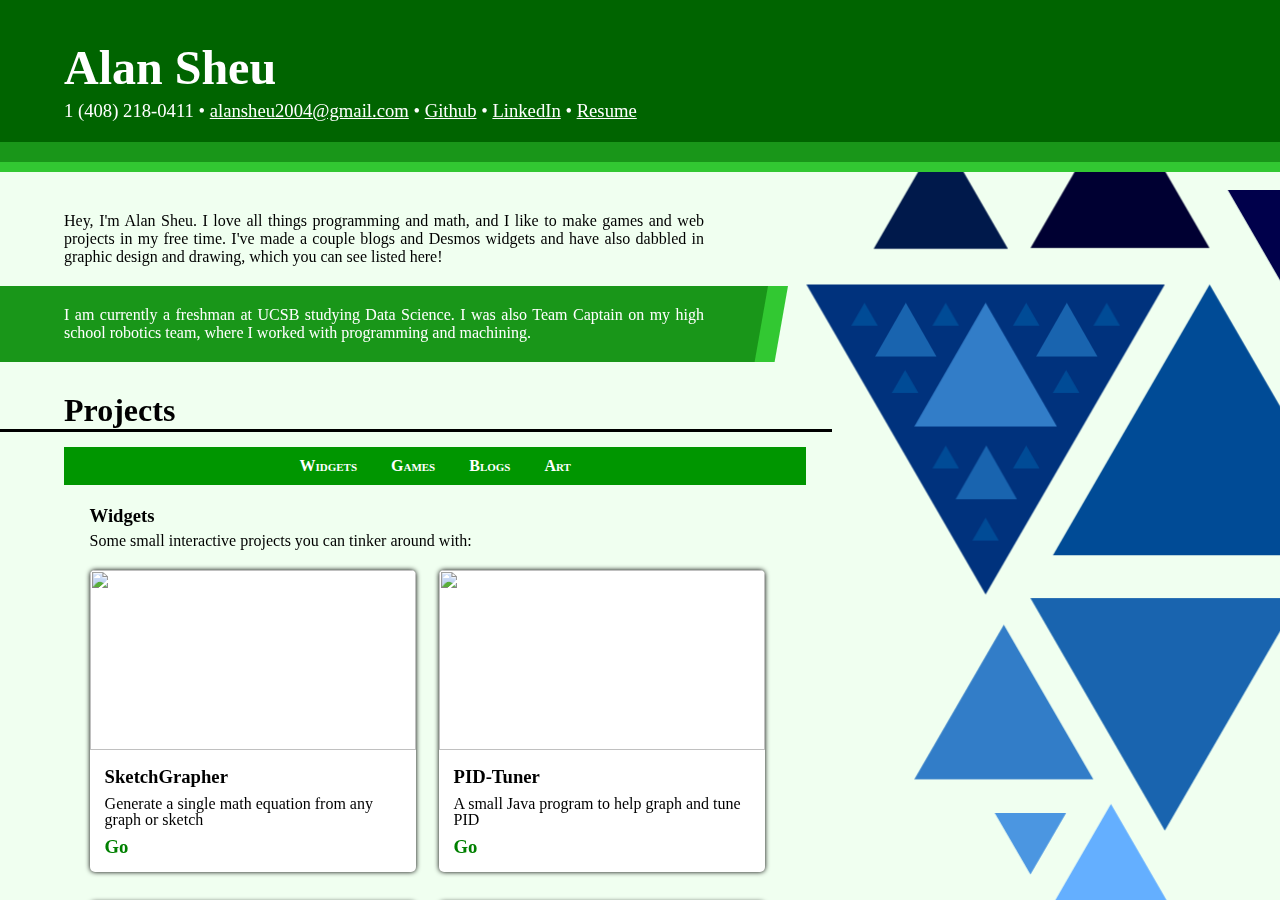
==== commit 72a1d3bc: "Added lots of art" ====
--- a/index.html
+++ b/index.html
@@ -6,9 +6,9 @@
         <link rel="stylesheet" type="text/css" href="style.css">
 
         <link rel="apple-touch-icon" sizes="180x180" href="icons/favicon/apple-touch-icon.png">
-    <link rel="icon" type="image/png" sizes="32x32" href="icons/favicon/favicon-32x32.png">
-    <link rel="icon" type="image/png" sizes="16x16" href="icons/favicon/favicon-16x16.png">
-    <link rel="manifest" href="icons/favicon/site.webmanifest">
+        <link rel="icon" type="image/png" sizes="32x32" href="icons/favicon/favicon-32x32.png">
+        <link rel="icon" type="image/png" sizes="16x16" href="icons/favicon/favicon-16x16.png">
+        <link rel="manifest" href="icons/favicon/site.webmanifest">
     </head>
 
     <body>
@@ -27,19 +27,114 @@
 
             <article>
                 <p>
-                    Hey, I'm Alan, a programmer in 11th grade. Programming has been of great interest to me since elementary school, and I have worked with many programming languages such as Java, Python, HTML, CSS, Javascript, PHP, and SQL. Web development is probably what I'm most proficient at as most of my projects have been centered around that.
+                    Hey, I'm Alan Sheu. I love all things programming and math, and I like to make games and web projects in my free time. I've made a couple blogs and Desmos widgets and have also dabbled in graphic design and drawing, which you can see listed here!
                 </p>
 
                 <p class="blurb">
                     <span id="blurbBox"></span>
-                    While I work primarily with web development, I have experience in robotics. I've been programming on the Los Gatos High School Robotics Team for three years, but I also work with CAD, manufacturing, and assembly. I am currently Operations Director on the team and manage the logistics that make the team run.
+                    I am currently a freshman at UCSB studying Data Science. I was also Team Captain on my high school robotics team, where I worked with programming and machining.
                 </p>
 
                 <h2>Projects</h2>
 
-                <div id="projects">
-                    <div class="project">
-                        <a href="https://customtd.herokuapp.com">
+                <nav>
+                    <a href="#widgets">Widgets</a>
+                    <a href="#games">Games</a>
+                    <a href="#blogs">Blogs</a>
+                    <a href="#art">Art</a>
+                </nav>
+
+                <div class="tabGroup">
+                    <span id="widgets"></span>
+                    <h3>Widgets</h3>
+                    <p>Some small interactive projects you can tinker around with:</p>
+
+                    <div class="tab">
+                        <a href="https://alansheu2004.github.io/SketchGrapher" target="_blank">
+                            <img src="icons/SketchGrapher.png" />
+                            <div class="description">
+                                <h3>SketchGrapher</h3>
+                                <p>
+                                    Generate a single math equation from any graph or sketch
+                                    <span class="go">Go </span>
+                                </p>
+                            </div>
+                        </a>
+                    </div>
+
+                    <div class="tab">
+                        <a href="https://github.com/alansheu2004/PID-Tuner" target="_blank">
+                            <img src="icons/PID-Tuner.png" />
+                            <div class="description">
+                                <h3>PID-Tuner</h3>
+                                <p>
+                                    A small Java program to help graph and tune PID
+                                    <span class="go">Go </span>
+                                </p>
+                            </div>
+                        </a>
+                    </div>
+
+                    <div class="tab">
+                        <a href="https://www.desmos.com/calculator/krxpdivfik" target="_blank">
+                            <img src="icons/NoncircularWheels.png" />
+                            <div class="description">
+                                <h3>Non-circular Wheels <img class="desmos" src="icons/desmos.png" /></h3>
+                                <p>
+                                    Dynamically generated roads for non-circular wheels
+                                    <span class="go">Go </span>
+                                </p>
+                            </div>
+                        </a>
+                    </div>
+
+                    <div class="tab">
+                        <a href="https://www.desmos.com/calculator/v8b6svutfk" target="_blank">
+                            <img src="icons/FloatStone.png" />
+                            <div class="description">
+                                <h3>Float Stone <img class="desmos" src="icons/desmos.png" /></h3>
+                                <p>
+                                    A simulation of a stone suspended in fluid (no rotation yet)
+                                    <span class="go">Go </span>
+                                </p>
+                            </div>
+                        </a>
+                    </div>
+
+                    <div class="tab">
+                        <a href="https://www.desmos.com/calculator/sumsnbs7zv" target="_blank">
+                            <img src="icons/RollerCoaster.png" />
+                            <div class="description">
+                                <h3>Roller Coaster <img class="desmos" src="icons/desmos.png" /></h3>
+                                <p>
+                                    Making a custom Roller Coaster out of a function
+                                    <span class="go">Go </span>
+                                </p>
+                            </div>
+                        </a>
+                    </div>
+
+                    <div class="tab">
+                        <a href="https://www.desmos.com/calculator/ekvtaix4az" target="_blank">
+                            <img src="icons/ChiSquaredTest.png" />
+                            <div class="description">
+                                <h3>Chi-Squared Test  <img class="desmos" src="icons/desmos.png" /></h3>
+                                <p>
+                                    Basically just what the name says, nothing more
+                                    <span class="go">Go </span>
+                                </p>
+                            </div>
+                        </a>
+                    </div>
+                </div>
+
+                <div class="tabGroup">
+                    <span id="games"></span>
+                    <h3>Games</h3>
+                    <p>Games that I've made over the course of my prolificly unproductive gaming career:</p>
+
+                    <div class="tab">
+                        <a href="https://customtd.herokuapp.com" target="_blank">
                             <img src="icons/CustomTD.png" />
                             <div class="description">
                                 <h3>CustomTD <small>(WIP)</small></h3>
@@ -50,22 +145,9 @@
                             </div>
                         </a>
                     </div>
-    
-                    <div class="project">
-                        <a href="https://alansheu2004.github.io/SketchGrapher">
-                            <img src="icons/SketchGrapher.png" />
-                            <div class="description">
-                                <h3>SketchGrapher</h3>
-                                <p>
-                                    Generate a single math equation from any graph or sketch
-                                    <span class="go">Go </span>
-                                </p>
-                            </div>
-                        </a>
-                    </div>
-    
-                    <div class="project">
-                        <a href="https://alansheu2004.github.io/Anomia">
+
+                    <div class="tab">
+                        <a href="https://alansheu2004.github.io/Anomia" target="_blank">
                             <img src="icons/Anomia.png" />
                             <div class="description">
                                 <h3>Anomia</h3>
@@ -76,9 +158,28 @@
                             </div>
                         </a>
                     </div>
-    
-                    <div class="project">
-                        <a href="https://alansheu2004.github.io/PIDeconstructed">
+
+                    <div class="tab">
+                        <a href="https://www.desmos.com/calculator/qf51tqufz3" target="_blank">
+                            <img src="icons/SnakeSnakeSnake.png" />
+                            <div class="description">
+                                <h3>Snake snake snake... <img class="desmos" src="icons/desmos.png" /></h3>
+                                <p>
+                                    The Snake game created in Desmos
+                                    <span class="go">Go </span>
+                                </p>
+                            </div>
+                        </a>
+                    </div>
+                </div>
+
+                <div class="tabGroup">
+                    <span id="blogs"></span>
+                    <h3>Blogs</h3>
+                    <p>A couple of (mostly) interactive blogs on some fun topics:</p>
+
+                    <div class="tab">
+                        <a href="https://alansheu2004.github.io/PIDeconstructed" target="_blank">
                             <img src="icons/PIDeconstructed.png" />
                             <div class="description">
                                 <h3>PIDeconstructed</h3>
@@ -89,22 +190,195 @@
                             </div>
                         </a>
                     </div>
-    
-                    <div class="project">
-                        <a href="https://github.com/alansheu2004/PID-Tuner">
-                            <img src="icons/PID-Tuner.png" />
-                            <div class="description">
-                                <h3>PID-Tuner</h3>
-                                <p>
-                                    A small Java program to help graph and tune PID
-                                    <span class="go">Go </span>
-                                </p>
-                            </div>
-                        </a>
-                    </div>
-                </div>
-
-                
+
+                    <div class="tab">
+                        <a href="https://alansheu2004.github.io/Rain-Running" target="_blank">
+                            <img src="icons/RainRunning.png" />
+                            <div class="description">
+                                <h3>Rain-Running</h3>
+                                <p>
+                                    Is it better to run in the rain???
+                                    <span class="go">Go </span>
+                                </p>
+                            </div>
+                        </a>
+                    </div>
+
+                    <div class="tab">
+                        <a href="https://alansheu2004.github.io/Enzyminator3000/" target="_blank">
+                            <img src="icons/Enzyminator3000.png" />
+                            <div class="description">
+                                <h3>Enzyminator3000</h3>
+                                <p>
+                                    A write-up on an enzyme model and simulation
+                                    <span class="go">Go </span>
+                                </p>
+                            </div>
+                        </a>
+                    </div>
+                </div>
+
+                <div class="tabGroup">
+                    <span id="art"></span>
+                    <h3>Art</h3>
+                    <p>Just a hobbyist and still an amateur, but I enjoy drawing quite a bit. I've worked mostly with Adobe Illustrator, MediBang Paint, and Desmos:</p>
+
+                    <div class="tab">
+                        <a href="art/behemoth.png" target="_blank">
+                            <img src="art/behemoth.png" />
+                            <div class="description">
+                                <h3>Behemoth</h3>
+                                <p>
+                                    <span class="go">Go </span>
+                                </p>
+                            </div>
+                        </a>
+                    </div>
+
+                    <div class="tab">
+                        <a href="art/oracles.png" target="_blank">
+                            <img src="art/oracles.png" />
+                            <div class="description">
+                                <h3>Oracles</h3>
+                                <p>
+                                    <span class="go">Go </span>
+                                </p>
+                            </div>
+                        </a>
+                    </div>
+
+                    <div class="tab">
+                        <a href="art/afk.png" target="_blank">
+                            <img src="art/afk.png" />
+                            <div class="description">
+                                <h3>AFK</h3>
+                                <p>
+                                    <span class="go">Go </span>
+                                </p>
+                            </div>
+                        </a>
+                    </div>
+
+                    <div class="tab">
+                        <a href="art/sacred.png" target="_blank">
+                            <img src="art/sacred.png" />
+                            <div class="description">
+                                <h3>Sacred</h3>
+                                <p>
+                                    <span class="go">Go </span>
+                                </p>
+                            </div>
+                        </a>
+                    </div>
+
+                    <div class="tab">
+                        <a href="art/parting.png" target="_blank">
+                            <img src="art/parting.png" />
+                            <div class="description">
+                                <h3>Parting</h3>
+                                <p>
+                                    <span class="go">Go </span>
+                                </p>
+                            </div>
+                        </a>
+                    </div>
+
+                    <div class="tab">
+                        <a href="art/gradblues.png" target="_blank">
+                            <img src="art/gradblues.png" />
+                            <div class="description">
+                                <h3>Post Grad Blues</h3>
+                                <p>
+                                    <span class="go">Go </span>
+                                </p>
+                            </div>
+                        </a>
+                    </div>
+
+                    <div class="tab">
+                        <a href="art/hahn.png" target="_blank">
+                            <img src="art/hahn.png" />
+                            <div class="description">
+                                <h3>Hahn</h3>
+                                <p>
+                                    <span class="go">Go </span>
+                                </p>
+                            </div>
+                        </a>
+                    </div>
+
+                    <div class="tab">
+                        <a href="art/softplace.png" target="_blank">
+                            <img src="art/softplace.png" />
+                            <div class="description">
+                                <h3>Soft Place</h3>
+                                <p>
+                                    <span class="go">Go </span>
+                                </p>
+                            </div>
+                        </a>
+                    </div>
+
+                    <div class="tab">
+                        <a href="art/gallant.png" target="_blank">
+                            <img src="art/gallant.png" />
+                            <div class="description">
+                                <h3>Gallant</h3>
+                                <p>
+                                    <span class="go">Go </span>
+                                </p>
+                            </div>
+                        </a>
+                    </div>
+
+                    <div class="tab">
+                        <a href="art/poolparty.png" target="_blank">
+                            <img src="art/poolparty.png" />
+                            <div class="description">
+                                <h3>Pool Party</h3>
+                                <p>
+                                    <span class="go">Go </span>
+                                </p>
+                            </div>
+                        </a>
+                    </div>
+
+                    <div class="tab">
+                        <a href="https://www.desmos.com/calculator/kiepfweu9j" target="_blank">
+                            <img src="icons/DesmosLogo.png" />
+                            <div class="description">
+                                <h3>Desmos Logo <img class="desmos" src="icons/desmos.png" /></h3>
+                                <p>
+                                    <span class="go">Go </span>
+                                </p>
+                            </div>
+                        </a>
+                    </div>
+
+                    <div class="tab">
+                        <a href="art/yoomtah.png" target="_blank">
+                            <img src="art/yoomtah.png" />
+                            <div class="description">
+                                <h3>Yoomtah!</h3>
+                                <p>
+                                    <span class="go">Go </span>
+                                </p>
+                            </div>
+                        </a>
+                    </div>
+
+                    <div class="tab">
+                        <a href="art/dawn.png" target="_blank">
+                            <img src="art/dawn.png" />
+                            <div class="description">
+                                <h3>Dawn</h3>
+                                <p>
+                                    <span class="go">Go </span>
+                                </p>
+                            </div>
+                        </a>
+                    </div>
+                </div>
             </article>
 
 
--- a/style.css
+++ b/style.css
@@ -1,444 +1,542 @@
-    @font-face {
-        font-family: montserrat;
-        src: url(montserrat/Montserrat-Regular.otf);
-    }
-
-    @font-face {
-        font-family: montserrat;
-        src: url(montserrat/Montserrat-Bold.otf);
-        font-weight: bold;
-    }
-
-    * {
+@font-face {
+    font-family: montserrat;
+    src: url(montserrat/Montserrat-Regular.otf);
+}
+
+@font-face {
+    font-family: montserrat;
+    src: url(montserrat/Montserrat-Bold.otf);
+    font-weight: bold;
+}
+
+* {
+    margin: 0;
+    padding: 0;
+    font-family: montserrat;
+    box-sizing: border-box;
+    scroll-behavior: smooth;
+}
+
+html, body {
+    height: 100vh;
+    width: 100vw;
+    background-color: #f0fff0;
+}
+
+div#main {
+    position: absolute;
+    height: 100vh;
+    width: 100vw;
+    overflow-y: auto;
+    overflow-x: hidden;
+    perspective: 1px;
+}
+
+@keyframes expandHeight {
+    from {transform: scaleY(0);}
+    to {transform: scaleY(1);}
+}
+
+header {
+    width: 100%;
+    background-color: rgb(0,100,0);
+    padding: 40px 5% 20px 5%;
+    position: relative;
+    animation-name: expandHeight;
+    animation-duration: 0.3s;
+    animation-timing-function: cubic-bezier(0, 0.95, 0.99, 1);
+    transform-origin: 50% 0%;
+    animation-fill-mode: backwards;
+}
+
+
+#header2 {
+    width: 100%;
+    height: 20px;
+    background-color: rgb(25,150,25);
+    animation-name: expandHeight;
+    animation-duration: 0.3s;
+    animation-timing-function: cubic-bezier(0, 0.95, 0.99, 1);
+    transform-origin: 50% 0%;
+    animation-delay: 0.3s;
+    animation-fill-mode: backwards;
+}
+
+
+#header3 {
+    width: 100%;
+    height: 10px;
+    background-color: rgb(50,200,50);
+    animation-name: expandHeight;
+    animation-duration: 0.3s;
+    animation-timing-function: cubic-bezier(0, 0.95, 0.99, 1);
+    transform-origin: 50% 0%;
+    animation-delay: 0.6s;
+    animation-fill-mode: backwards;
+}
+
+div#tags {
+    border-left: 1px solid white;
+}
+
+div#tags span {
+    display: inline-block;
+    text-transform: uppercase;
+    overflow-x: visible; 
+    color: white;
+    font-size: 18pt;
+    margin: 0;
+    padding: 0 10px;
+    border-right: 1px solid white;
+}
+
+h1 {
+    color: white;
+    font-size: 36pt;
+}
+
+article {
+    margin: 40px 45vw 20px 5vw;
+    position: relative;
+}
+
+@keyframes fadeSlideRight {
+    from {transform: translateX(-5%); filter: opacity(0);}
+    to {transform: translateX(0); filter: opacity(1);}
+}
+
+a {
+    text-decoration: none;
+}
+
+article > p {
+    font-size: 12pt;
+    margin-bottom: 20px;
+    animation-name: fadeSlideRight;
+    animation-delay: 1.2s;
+    animation-duration: 0.5s;
+    animation-fill-mode: backwards;
+    text-align: justify;
+}
+
+p.blurb {
+    position: relative;
+    color: white;
+    padding: 20px 0;
+    font-size: 12pt;
+    animation-name: fadeSlideRight;
+    animation-delay: 1.6s;
+    animation-duration: 0.5s;
+    animation-fill-mode: backwards;
+}
+
+#blurbBox{
+    position: absolute;
+    display: block;
+    height: 100%;
+    top: 0;
+    left: -5vw;
+    width: 60vw;
+    transform: skew(-10deg);
+    transform-origin: 0 0;
+    background-color: rgb(25,150,25);
+    box-shadow: 20px 0 rgb(50,200,50);
+    z-index: -2;
+}
+
+@keyframes fadeSlideUp {
+    from {transform: translateY(10%); filter: opacity(0);}
+    to {transform: translateY(0); filter: opacity(1);}
+}
+
+h2 {
+    position: relative;
+    left: -5vw;
+    padding-left: 5vw;
+    width: 65vw;
+    margin-top: 30px;
+    margin-bottom: 15px;
+    font-size: 24pt;
+    border-bottom: 3px solid black;
+    animation-name: fadeSlideRight;
+    animation-delay: 1.8s;
+    animation-duration: 0.5s;
+    animation-fill-mode: backwards;
+    background-repeat: no-repeat;
+    background-position: bottom;
+    background-size: 100% 0;
+}
+
+nav {
+    animation-name: fadeSlideRight;
+    animation-delay: 1.8s;
+    animation-duration: 0.5s;
+    animation-fill-mode: backwards;
+    margin-bottom: 20px;
+    background-color: rgb(0, 150, 0);
+    padding: 0 2vw;
+
+    position: sticky;
+    top: 0;
+    width: 58vw;
+    text-align: center;
+    z-index: 999;
+}
+
+nav a {
+    display: inline-block;
+    transition: 0.2s;
+    color: white;
+    font-size: 12pt;
+    font-variant: small-caps;
+    background-color: rgb(0, 150, 0);
+    padding: 10px 15px;
+    border: none;
+    font-weight: bold;
+}
+
+nav a:hover {
+    transition: 0.2s;
+    background-color: rgb(0, 130, 0);
+}
+
+nav a:active {
+    transition: 0.2s;
+    background-color: rgb(0, 100, 0);
+}
+
+
+nav button:disabled {
+    background-color: rgb(0, 100, 0);
+}
+
+div.tabGroup {
+    display: flex;
+    align-items: stretch;
+    flex-flow: wrap;
+    margin-bottom: 20px;
+    width: 60vw;
+    padding-left: 2vw;
+}
+
+div.tabGroup > h3 {
+    width: 100%;
+    margin-bottom: 5px;
+    font-size: 14pt;
+    animation-name: fadeSlideUp;
+    animation-delay: 2s;
+    animation-duration: 0.5s;
+    animation-fill-mode: backwards;
+    transform-origin: 50% 50%;
+    transition-duration: 0.25s;
+}
+
+div.tabGroup > span {
+    visibility: hidden;
+    position: relative;
+    bottom: calc(12pt + 30px);
+}
+
+div.tabGroup > p{
+    width: 100%;
+    margin-bottom: 20px;
+    font-size: 12pt;
+    animation-name: fadeSlideUp;
+    animation-delay: 2s;
+    animation-duration: 0.5s;
+    animation-fill-mode: backwards;
+    transform-origin: 50% 50%;
+    transition-duration: 0.25s;
+}
+
+div.tab {
+    margin: 0 3% 30px 0;
+    display: inline-block;
+    width: 44%;
+    z-index: 200;
+    overflow: hidden;
+    animation-name: fadeSlideUp;
+    animation-delay: 2s;
+    animation-duration: 0.5s;
+    animation-fill-mode: backwards;
+    transform-origin: 50% 50%;
+    transition-duration: 0.25s;
+    box-shadow: 0 0 5px 0;
+    text-align: left;
+    background-color: white;
+    border-radius: 5px;
+}
+
+div.tab:hover {
+    transform: scale(1.1);
+}
+
+div.tab a {
+    display: inline-block;
+    line-height: 1;
+    width: 100%;
+}
+
+div.tab img {
+    width: 100%;
+    height: 180px;
+    object-fit: cover;
+}
+
+div.description {
+    padding: 15px;
+}
+
+div.description h3 {
+    color: black;
+    font-size: 14pt;
+    margin-bottom: 10px;
+}
+
+div.description h3 img.desmos {
+    height: 14pt;
+    border-radius: 4pt;
+    object-fit: scale-down;
+    width: auto;
+    float: right;
+}
+
+div.description p {
+    color: black;
+    position: relative;
+    font-size: 12pt;
+}
+
+div.description p span.go {
+    color: green;
+    font-weight: bold;
+    display: block;
+    margin-top: 10px;
+    font-size: 14pt;
+}
+
+div.tab div.description p span.go::after {
+    display: inline-block;
+    content: "\203A  \203A  \203A";
+    transform: scaleX(0);
+    transition: 0.25s;
+    transform-origin: 0% 0%;
+}
+
+div.tab:hover div.description p span.go::after {
+    transform: scaleX(1);
+    transition: 0.25s;
+}
+
+@media screen and (max-aspect-ratio: 1/1) {
+    article {
+        margin-right: 20vw;
+    }
+
+    #blurbBox {
+        width: 90vw;
+    }
+
+    #triangleDiv {
+        display: none;
+    }
+
+    nav {
+        width: 83vw;
+    }
+
+    div.tabGroup {
+        width: 80vw;
         margin: 0;
-        padding: 0;
-        font-family: montserrat;
-        box-sizing: border-box;
-    }
-
-    html, body {
-        height: 100vh;
-        width: 100vw;
-        background-color: #ffffee;
-    }
-
-    div#main {
-        position: absolute;
-        height: 100vh;
-        width: 100vw;
-        overflow-y: auto;
-        overflow-x: hidden;
-        perspective: 1px;
-    }
-
-    @keyframes expandHeight {
-        from {transform: scaleY(0);}
-        to {transform: scaleY(1);}
-    }
-
-    header {
+    }
+
+    div.tab {
+        display: inline-block;
+        margin: 0vw 0vw 30px 0vw;
         width: 100%;
-        background-color: rgb(0,100,0);
-        padding: 40px 5% 20px 5%;
-        position: relative;
-        animation-name: expandHeight;
-        animation-duration: 0.3s;
-        animation-timing-function: cubic-bezier(0, 0.95, 0.99, 1);
-        transform-origin: 50% 0%;
-        animation-fill-mode: backwards;
-    }
-
-
-    #header2 {
-        width: 100%;
-        height: 20px;
-        background-color: rgb(25,150,25);
-        animation-name: expandHeight;
-        animation-duration: 0.3s;
-        animation-timing-function: cubic-bezier(0, 0.95, 0.99, 1);
-        transform-origin: 50% 0%;
-        animation-delay: 0.3s;
-        animation-fill-mode: backwards;
-    }
-
-
-    #header3 {
-        width: 100%;
-        height: 10px;
-        background-color: rgb(50,200,50);
-        animation-name: expandHeight;
-        animation-duration: 0.3s;
-        animation-timing-function: cubic-bezier(0, 0.95, 0.99, 1);
-        transform-origin: 50% 0%;
-        animation-delay: 0.6s;
-        animation-fill-mode: backwards;
-    }
-
-    div#tags {
-        border-left: 1px solid white;
-    }
-
-    div#tags span {
+    }
+
+    div.tab img {
         display: inline-block;
-        text-transform: uppercase;
-        overflow-x: visible; 
-        color: white;
-        font-size: 18pt;
-        margin: 0;
-        padding: 0 10px;
-        border-right: 1px solid white;
-    }
-
-    h1 {
-        color: white;
-        font-size: 36pt;
-    }
-
-    article {
-        margin: 40px 45vw 20px 5vw;
-        position: relative;
-    }
-
-    @keyframes fadeSlideRight {
-        from {transform: translateX(-5%); filter: opacity(0);}
-        to {transform: translateX(0); filter: opacity(1);}
-    }
-
-    a {
-        text-decoration: none;
-    }
-
-    article > p {
-        font-size: 12pt;
-        margin-bottom: 20px;
-        animation-name: fadeSlideRight;
-        animation-delay: 1.2s;
-        animation-duration: 0.5s;
-        animation-fill-mode: backwards;
-        text-align: justify;
-    }
-
-    p.blurb {
-        position: relative;
-        color: white;
-        padding: 20px 0;
-        font-size: 12pt;
-        animation-name: fadeSlideRight;
-        animation-delay: 1.6s;
-        animation-duration: 0.5s;
-        animation-fill-mode: backwards;
-    }
-
-    #blurbBox{
-        position: absolute;
-        display: block;
-        height: 100%;
-        top: 0;
-        left: -5vw;
-        width: 60vw;
-        transform: skew(-10deg);
-        transform-origin: 0 0;
-        background-color: rgb(25,150,25);
-        box-shadow: 20px 0 rgb(50,200,50);
-        z-index: -2;
-    }
-
-    @keyframes fadeSlideUp {
-        from {transform: translateY(10%); filter: opacity(0);}
-        to {transform: translateY(0); filter: opacity(1);}
-    }
-
-    h2 {
-        position: relative;
-        left: -5vw;
-        padding-left: 5vw;
-        width: 65vw;
-        margin-top: 30px;
-        margin-bottom: 40px;
-        font-size: 24pt;
-        border-bottom: 3px solid black;
-        animation-name: fadeSlideRight;
-        animation-delay: 1.8s;
-        animation-duration: 0.5s;
-        animation-fill-mode: backwards;
-        background-repeat: no-repeat;
-        background-position: bottom;
-        background-size: 100% 0;
-    }
-
-    div#projects {
-        display: flex;
-        align-items: stretch;
-        flex-flow: wrap;
-        margin-bottom: 100px;
-        width: 60vw;
-    }
-
-    div.project {
-        margin: 0 5% 30px 0;
+        max-width: 40%;
+        height: 150px;
+        object-fit: cover;
+    }
+
+    div.description {
         display: inline-block;
-        width: 44%;
-        z-index: 200;
-        overflow: hidden;
-        animation-name: fadeSlideUp;
-        animation-delay: 2s;
-        animation-duration: 0.5s;
-        animation-fill-mode: backwards;
-        transform-origin: 50% 50%;
-        transition-duration: 0.25s;
-        box-shadow: 0 0 10px;
-        text-align: left;
-        background-color: white;
-    }
-
-    div.project:hover {
-        transform: scale(1.1);
-    }
-
-    div.project a {
-        display: inline-block;
-        line-height: 1;
-    }
-
-    div.project img {
-        width: 100%;
-        height: 180px;
-        object-fit: cover;
-    }
-
-    div.description {
+        width: 55%;
+        vertical-align: top;
         padding: 15px;
     }
 
     div.description h3 {
-        color: black;
         font-size: 14pt;
         margin-bottom: 10px;
     }
 
     div.description p {
-        color: black;
-        position: relative;
         font-size: 12pt;
     }
-
-    div.description p span.go {
-        color: green;
-        font-weight: bold;
-        display: block;
-        margin-top: 10px;
-        font-size: 14pt;
-    }
-
-    div.project div.description p span.go::after {
-        display: inline-block;
-        content: "\203A  \203A  \203A";
-        transform: scaleX(0);
-        transition: 0.25s;
-        transform-origin: 0% 0%;
-    }
-
-    div.project:hover div.description p span.go::after {
-        transform: scaleX(1);
-        transition: 0.25s;
-    }
-
-    @media screen and (max-aspect-ratio: 1/1) {
-        article {
-            margin-right: 20vw;
-        }
-
-        #blurbBox {
-            width: 90vw;
-        }
-
-        #triangleDiv {
-            display: none;
-        }
-
-        div#projects {
-            width: 80vw;
-            margin: 0;
-        }
-
-        div.project {
-            display: inline-block;
-            margin: 0vw 0vw 30px 0vw;
-            width: 100%;
-        }
-
-        div.project img {
-            display: inline-block;
-            max-width: 40%;
-            height: 150px;
-            object-fit: cover;
-        }
-
-        div.description {
-            display: inline-block;
-            width: 55%;
-            vertical-align: top;
-            padding: 15px;
-        }
-
-        div.description h3 {
-            font-size: 14pt;
-            margin-bottom: 10px;
-        }
-
-        div.description p {
-            font-size: 12pt;
-        }
-    }
-
-    @media screen and (min-aspect-ratio: 5/3) {
-        div.project {
-            margin-right: 4%;
-            width: 28%;
-        }
-    }
-
-    footer {
-        text-align: center;
-        width: 100%;
-        background-color: rgb(0,100,0);
-        position: relative;
-        animation-name: expandHeight;
-        animation-duration: 0.3s;
-        animation-timing-function: cubic-bezier(0, 0.95, 0.99, 1);
-        transform-origin: 50% 100%;
-        animation-delay: 2.2;
-        animation-fill-mode: backwards;
-        padding: 50px 0 20px;
-    }
-
-    div#coolButtons {
-        text-align: center;
-        margin: auto;
-    }
-
-    div#coolButtons a {
-        display: inline-block;
-        width: 5vh;
-        height: 5vh;
-        margin: 0 0.5vw;
-        filter: opacity(0.75);
-    }
-
-    div#coolButtons a:hover {
-        filter: opacity(1);
-    }
-
-    div#coolButtons a img {
-        max-width: 100%;
-        max-height: 100%;
-        width: auto;
-        height: auto;
-    }
-
-    footer p, header p {
-        color: white;
-        font-size: 14pt;
-        margin-top: 0.5vh;
-    }
-
-    footer p a, header p a {
-        transition: 0.2s;
-        color: white;
-        text-decoration: underline;
-        text-decoration-color: white;
-        color: white;
-    }
-
-    footer p a:hover, header p a:hover {
-        transition: 0.2s;
-        cursor: pointer;
-    }
-
-    #serpinski {
-        transform: scaleY(-1);
-        filter: opacity(30%);
-        height: 100px;
-        margin: 30px 0;
-    }
-
-    #footer2 {
-        width: 100%;
-        height: 3%;
-        background-color: rgb(25,150,25);
-        animation-name: expandHeight;
-        animation-duration: 0.3s;
-        animation-timing-function: cubic-bezier(0, 0.95, 0.99, 1);
-        transform-origin: 50% 100%;
-        animation-delay: 2.4s;
-        animation-fill-mode: backwards;
-    }
-
-
-    #footer3 {
-        width: 100%;
-        height: 1%;
-        background-color: rgb(50,200,50);
-        animation-name: expandHeight;
-        animation-duration: 0.3s;
-        animation-timing-function: cubic-bezier(0, 0.95, 0.99, 1);
-        transform-origin: 50% 100%;
-        animation-delay: 2.5s;
-        animation-fill-mode: backwards;
-    }
-
-
-
-
-
-
-
-    @keyframes expand {
-        from {transform: scale(0,0);}
-        to {transform: scale(1,1);}
-    }
-
-    div#triangleDiv {
-        position: absolute;
-        top: 100px;
-        left: 30vw;
-        right: 0;
-        bottom: 0;
-        transform-style: preserve-3d;
-        transform: translateZ(-1.5px) scale(1.75) translateX(15vw);
-        z-index: -1;
-    }
-
-    .triangle {
-        position: absolute;
-        height: 0;
-        width: 0;
-        right: calc(var(--right) - calc(var(--side) / 2) );
-        border-left: calc(var(--side)/2) solid Transparent;
-        border-right: calc(var(--side)/2) solid Transparent;
-        border-bottom: calc(var(--side)*0.866) solid var(--color);
-        animation-name: expand;
-        animation-duration: 0.3s;
-        animation-fill-mode: backwards;
-        z-index: -1;
-    }
-
-    .triangle.upsideDown {
-        border-bottom: none;
-        border-top: calc(var(--side)*0.866) solid var(--color);
-    }
-
-    .triangle.s1 {
-        animation-delay: 1.6s;
-        border-bottom-color: rgb(50,125,200);
-    }
-
-    .triangle.s2 {
-        animation-delay: 1.8s;
-        border-bottom-color: rgb(25,100,175);
-    }
-
-    .triangle.s3 {
-        animation-delay: 2s;
-        border-bottom-color: rgb(0,75,150);
-    }
+}
+
+@media screen and (min-aspect-ratio: 5/3) {
+    div.tab {
+        margin-right: 4%;
+        width: 28%;
+    }
+}
+
+footer {
+    text-align: center;
+    width: 100%;
+    background-color: rgb(0,100,0);
+    position: relative;
+    animation-name: expandHeight;
+    animation-duration: 0.3s;
+    animation-timing-function: cubic-bezier(0, 0.95, 0.99, 1);
+    transform-origin: 50% 100%;
+    animation-delay: 2.2;
+    animation-fill-mode: backwards;
+    padding: 50px 0 20px;
+}
+
+div#coolButtons {
+    text-align: center;
+    margin: auto;
+}
+
+div#coolButtons a {
+    display: inline-block;
+    width: 5vh;
+    height: 5vh;
+    margin: 0 0.5vw;
+    filter: opacity(0.75);
+}
+
+div#coolButtons a:hover {
+    filter: opacity(1);
+}
+
+div#coolButtons a img {
+    max-width: 100%;
+    max-height: 100%;
+    width: auto;
+    height: auto;
+}
+
+footer p, header p {
+    color: white;
+    font-size: 14pt;
+    margin-top: 0.5vh;
+}
+
+footer p a, header p a {
+    transition: 0.2s;
+    color: white;
+    text-decoration: underline;
+    text-decoration-color: white;
+}
+
+footer p a:hover, header p a:hover {
+    transition: 0.2s;
+    cursor: pointer;
+}
+
+header nav a:hover {
+    transition: 0.2s;
+    background-color: rgb(0, 115, 0);
+}
+
+header nav a:active {
+    transition: 0.2s;
+    background-color: rgb(0, 100, 0);
+}
+
+#serpinski {
+    transform: scaleY(-1);
+    filter: opacity(30%);
+    height: 100px;
+    margin: 30px 0;
+}
+
+#footer2 {
+    width: 100%;
+    height: 3%;
+    background-color: rgb(25,150,25);
+    animation-name: expandHeight;
+    animation-duration: 0.3s;
+    animation-timing-function: cubic-bezier(0, 0.95, 0.99, 1);
+    transform-origin: 50% 100%;
+    animation-delay: 2.4s;
+    animation-fill-mode: backwards;
+}
+
+
+#footer3 {
+    width: 100%;
+    height: 1%;
+    background-color: rgb(50,200,50);
+    animation-name: expandHeight;
+    animation-duration: 0.3s;
+    animation-timing-function: cubic-bezier(0, 0.95, 0.99, 1);
+    transform-origin: 50% 100%;
+    animation-delay: 2.5s;
+    animation-fill-mode: backwards;
+}
+
+
+
+
+
+
+
+@keyframes expand {
+    from {transform: scale(0,0);}
+    to {transform: scale(1,1);}
+}
+
+div#triangleDiv {
+    position: absolute;
+    top: 100px;
+    left: 30vw;
+    right: 0;
+    bottom: 0;
+    transform-style: preserve-3d;
+    transform: translateZ(-1.5px) scale(1.75) translateX(15vw);
+    z-index: -1;
+}
+
+.triangle {
+    position: absolute;
+    height: 0;
+    width: 0;
+    right: calc(var(--right) - calc(var(--side) / 2) );
+    border-left: calc(var(--side)/2) solid Transparent;
+    border-right: calc(var(--side)/2) solid Transparent;
+    border-bottom: calc(var(--side)*0.866) solid var(--color);
+    animation-name: expand;
+    animation-duration: 0.3s;
+    animation-fill-mode: backwards;
+    z-index: -1;
+}
+
+.triangle.upsideDown {
+    border-bottom: none;
+    border-top: calc(var(--side)*0.866) solid var(--color);
+}
+
+.triangle.s1 {
+    animation-delay: 1.6s;
+    border-bottom-color: rgb(50,125,200);
+}
+
+.triangle.s2 {
+    animation-delay: 1.8s;
+    border-bottom-color: rgb(25,100,175);
+}
+
+.triangle.s3 {
+    animation-delay: 2s;
+    border-bottom-color: rgb(0,75,150);
+}
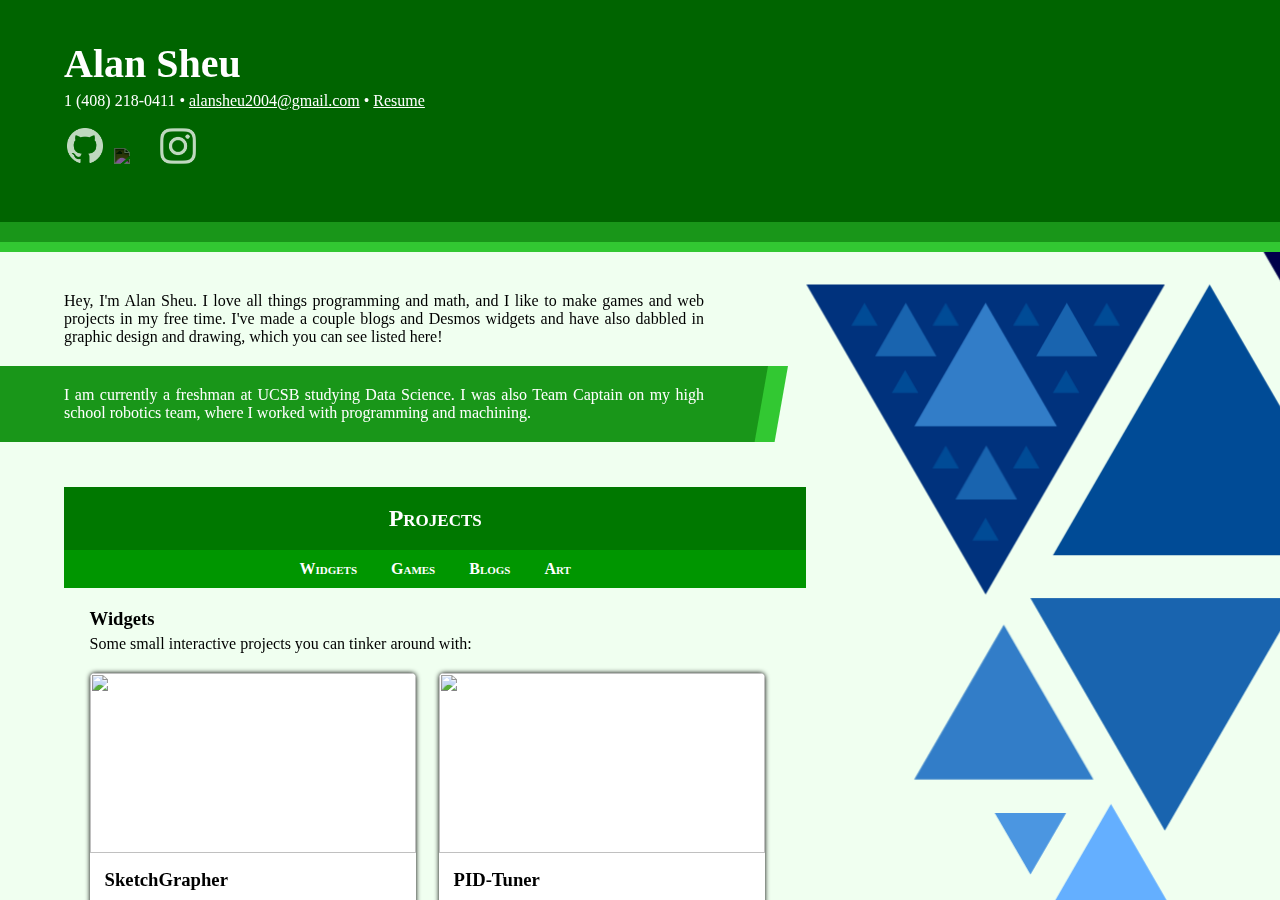
==== commit bbfbec48: "Small Restylings" ====
--- a/index.html
+++ b/index.html
@@ -17,10 +17,13 @@
                 <h1>Alan Sheu</h1>
                 <p>1 (408) 218-0411 &bullet; 
                     <a href="mailto:alansheu2004@gmail.com">alansheu2004@gmail.com</a> &bullet; 
-                    <a href="https://github.com/alansheu2004">Github</a> &bullet; 
-                    <a href="https://linkedin.com/in/alansheu2004">LinkedIn</a> &bullet;
                     <a href="Resume.pdf">Resume</a>
                 </p>
+                <div class="coolButtons" style="text-align: left;">
+                    <a href="https://github.com/alansheu2004" target="_blank"><img src="icons/github.png" /></a>
+                    <a href="https://www.linkedin.com/in/alansheu2004" target="_blank"><img src="icons/linkedin.png" style="filter: invert()" /></a>
+                    <a href="https://www.instagram.com/qi4e2" target="_blank"><img src="icons/instagram.png" style="filter: invert()" /></a>
+                </div>
             </header>
             <div id="header2"></div>
             <div id="header3"></div>
@@ -385,9 +388,10 @@
             <div id="footer3"></div>
             <div id="footer2"></div>
             <footer>
-                <div id="coolButtons">
-                    <a href="https://github.com/alansheu2004"><img src="icons/github.png" /></a>
-                    <a href="https://www.linkedin.com/in/alansheu2004"><img src="icons/linkedin.png" style="filter: invert()" /></a>
+                <div class="coolButtons">
+                    <a href="https://github.com/alansheu2004" target="_blank"><img src="icons/github.png" /></a>
+                    <a href="https://www.linkedin.com/in/alansheu2004" target="_blank"><img src="icons/linkedin.png" style="filter: invert()" /></a>
+                    <a href="https://www.instagram.com/qi4e2" target="_blank"><img src="icons/instagram.png" style="filter: invert()" /></a>
                 </div>
                 <p>Phone: 1 (408)-218-0411</p>
                 <p>Email: <a href="mailto:alansheu2004@gmail.com">alansheu2004@gmail.com</a></p>
--- a/style.css
+++ b/style.css
@@ -92,7 +92,7 @@
 
 h1 {
     color: white;
-    font-size: 36pt;
+    font-size: 30pt;
 }
 
 article {
@@ -150,21 +150,18 @@
 }
 
 h2 {
-    position: relative;
-    left: -5vw;
-    padding-left: 5vw;
-    width: 65vw;
-    margin-top: 30px;
-    margin-bottom: 15px;
-    font-size: 24pt;
-    border-bottom: 3px solid black;
     animation-name: fadeSlideRight;
     animation-delay: 1.8s;
     animation-duration: 0.5s;
     animation-fill-mode: backwards;
-    background-repeat: no-repeat;
-    background-position: bottom;
-    background-size: 100% 0;
+    background-color: rgb(0, 120, 0);
+    padding: 2vh;
+    color: white;
+    font-variant: small-caps;
+    width: 58vw;
+    text-align: center;
+    z-index: 999;
+    margin-top: 5vh;
 }
 
 nav {
@@ -234,7 +231,7 @@
 div.tabGroup > span {
     visibility: hidden;
     position: relative;
-    bottom: calc(12pt + 30px);
+    bottom: calc(12pt + 50px);
 }
 
 div.tabGroup > p{
@@ -341,7 +338,7 @@
         display: none;
     }
 
-    nav {
+    h2, nav {
         width: 83vw;
     }
 
@@ -401,24 +398,24 @@
     padding: 50px 0 20px;
 }
 
-div#coolButtons {
+div.coolButtons {
     text-align: center;
-    margin: auto;
-}
-
-div#coolButtons a {
+    margin: 1vh auto;
+}
+
+div.coolButtons a {
     display: inline-block;
-    width: 5vh;
-    height: 5vh;
-    margin: 0 0.5vw;
+    width: 4vh;
+    height: 4vh;
+    margin: 1vh 0.25vw;
     filter: opacity(0.75);
 }
 
-div#coolButtons a:hover {
+div.coolButtons a:hover {
     filter: opacity(1);
 }
 
-div#coolButtons a img {
+div.coolButtons a img {
     max-width: 100%;
     max-height: 100%;
     width: auto;
@@ -427,7 +424,7 @@
 
 footer p, header p {
     color: white;
-    font-size: 14pt;
+    font-size: 12pt;
     margin-top: 0.5vh;
 }
 
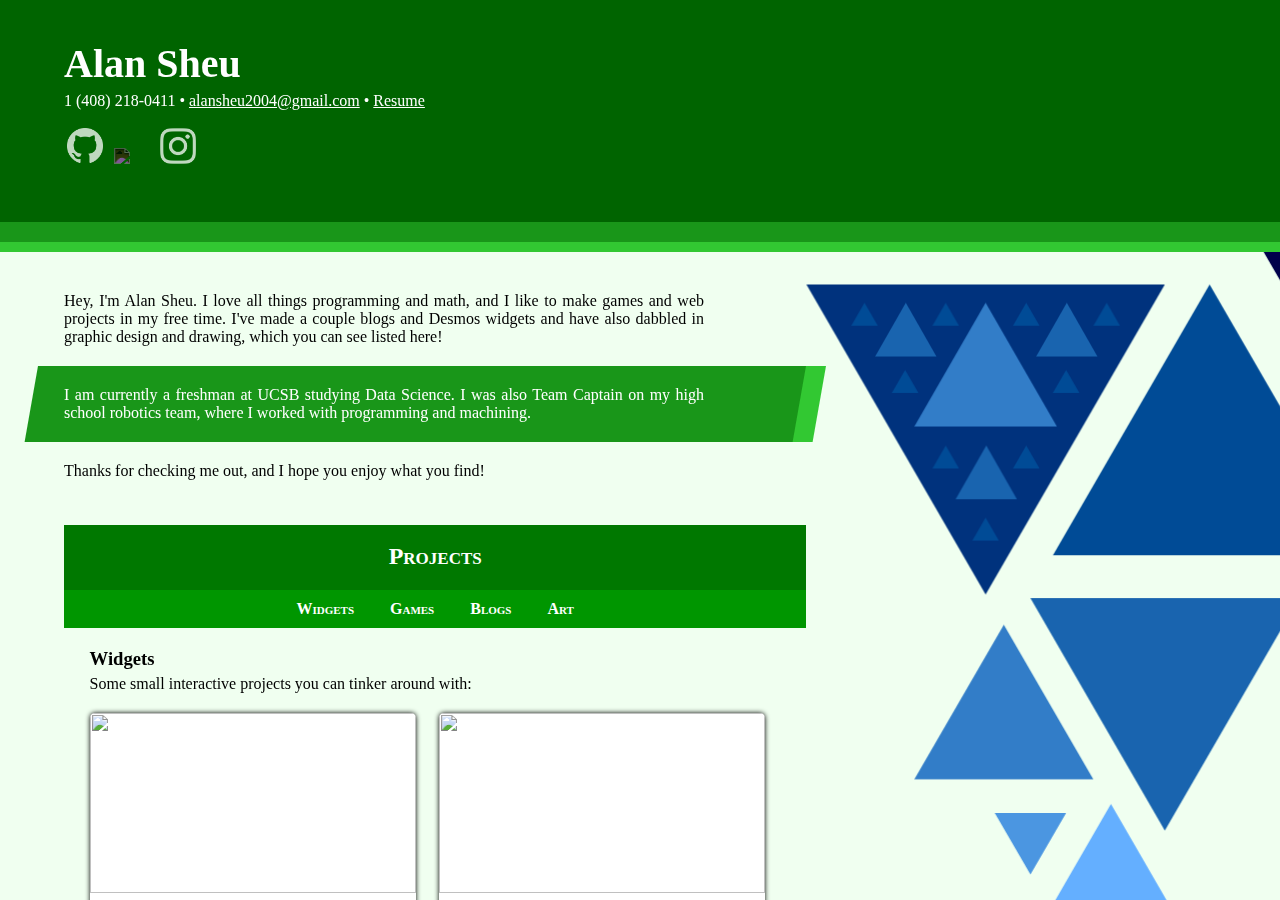
==== commit cbcacbbf: "Small Layout Changes" ====
--- a/index.html
+++ b/index.html
@@ -38,14 +38,18 @@
                     I am currently a freshman at UCSB studying Data Science. I was also Team Captain on my high school robotics team, where I worked with programming and machining.
                 </p>
 
-                <h2>Projects</h2>
-
-                <nav>
-                    <a href="#widgets">Widgets</a>
-                    <a href="#games">Games</a>
-                    <a href="#blogs">Blogs</a>
-                    <a href="#art">Art</a>
-                </nav>
+                <p>
+                    Thanks for checking me out, and I hope you enjoy what you find!
+                </p>
+
+                <h2>Projects
+                    <nav>
+                        <a href="#widgets">Widgets</a>
+                        <a href="#games">Games</a>
+                        <a href="#blogs">Blogs</a>
+                        <a href="#art">Art</a>
+                    </nav>
+                </h2>
 
                 <div class="tabGroup">
                     <span id="widgets"></span>
@@ -279,6 +283,18 @@
                             <img src="art/parting.png" />
                             <div class="description">
                                 <h3>Parting</h3>
+                                <p>
+                                    <span class="go">Go </span>
+                                </p>
+                            </div>
+                        </a>
+                    </div>
+
+                    <div class="tab">
+                        <a href="art/rubee.png" target="_blank">
+                            <img src="art/rubee.png" />
+                            <div class="description">
+                                <h3>Rubee</h3>
                                 <p>
                                     <span class="go">Go </span>
                                 </p>
--- a/style.css
+++ b/style.css
@@ -47,6 +47,11 @@
     animation-timing-function: cubic-bezier(0, 0.95, 0.99, 1);
     transform-origin: 50% 0%;
     animation-fill-mode: backwards;
+
+    background-image: linear-gradient(to right, rgba(0, 100, 0, 1) calc(100% - (2846/1600) * (60px + 42pt + 6.5vh)*(1)), rgba(0, 100, 0, 0.6) calc(100% - (2846/1600) * (60px + 42pt + 6.5vh)*(1/3))), url("art/Turt.png");
+    background-position: center right;
+    background-size: contain; 
+    background-repeat: no-repeat;
 }
 
 
@@ -125,7 +130,7 @@
     padding: 20px 0;
     font-size: 12pt;
     animation-name: fadeSlideRight;
-    animation-delay: 1.6s;
+    animation-delay: 1.2s;
     animation-duration: 0.5s;
     animation-fill-mode: backwards;
 }
@@ -135,7 +140,7 @@
     display: block;
     height: 100%;
     top: 0;
-    left: -5vw;
+    left: -2vw;
     width: 60vw;
     transform: skew(-10deg);
     transform-origin: 0 0;
@@ -155,23 +160,23 @@
     animation-duration: 0.5s;
     animation-fill-mode: backwards;
     background-color: rgb(0, 120, 0);
-    padding: 2vh;
+    padding-top: 2vh;
     color: white;
     font-variant: small-caps;
     width: 58vw;
     text-align: center;
     z-index: 999;
     margin-top: 5vh;
+
+    position: sticky;
+    top: 0;
 }
 
 nav {
-    animation-name: fadeSlideRight;
-    animation-delay: 1.8s;
-    animation-duration: 0.5s;
-    animation-fill-mode: backwards;
     margin-bottom: 20px;
     background-color: rgb(0, 150, 0);
     padding: 0 2vw;
+    margin-top: 20px;
 
     position: sticky;
     top: 0;
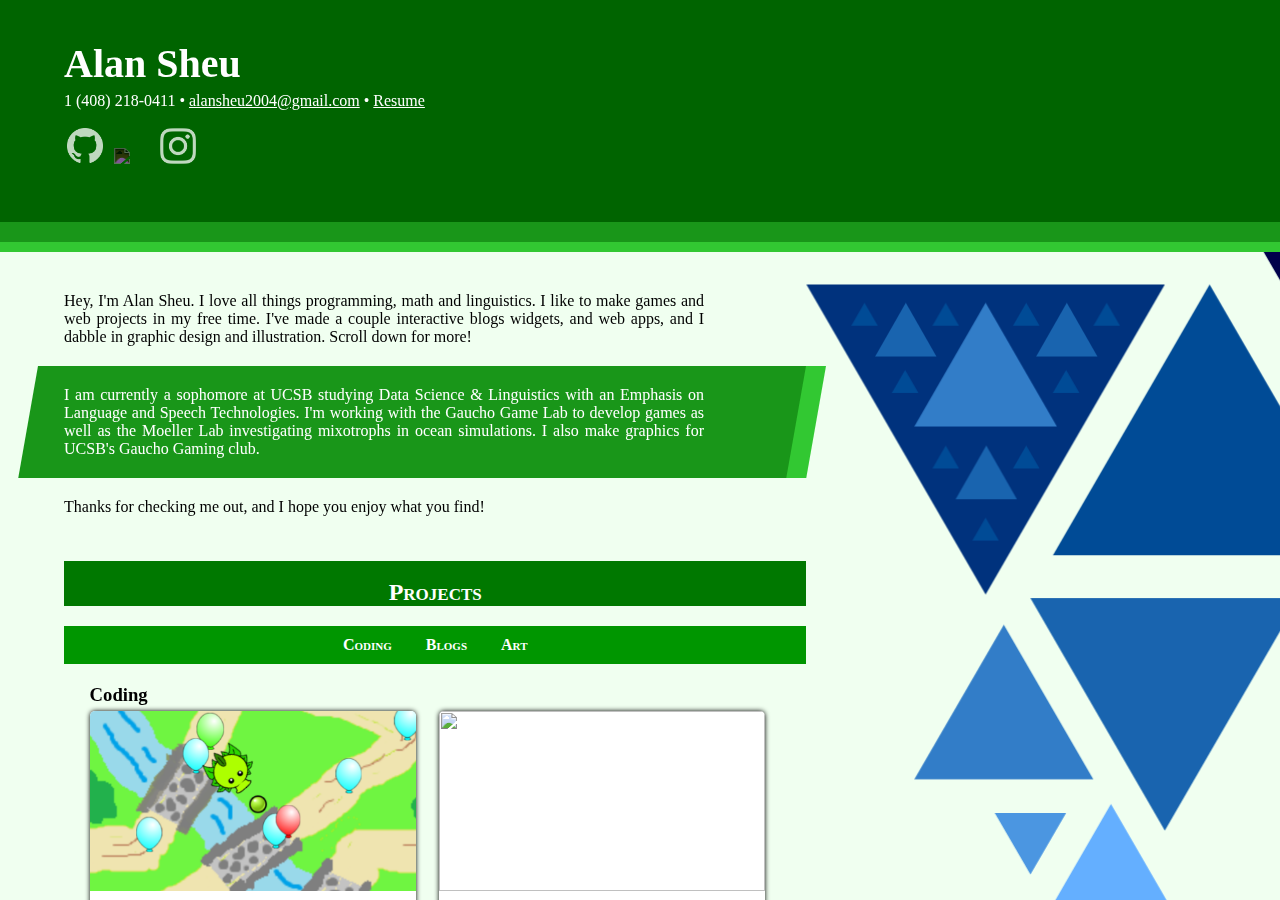
==== commit e15d4a95: "Merge pull request #4 from alansheu2004/development" ====
--- a/index.html
+++ b/index.html
@@ -30,31 +30,41 @@
 
             <article>
                 <p>
-                    Hey, I'm Alan Sheu. I love all things programming and math, and I like to make games and web projects in my free time. I've made a couple blogs and Desmos widgets and have also dabbled in graphic design and drawing, which you can see listed here!
+                    Hey, I'm Alan Sheu. I love all things programming, math and linguistics. I like to make games and web projects in my free time. I've made a couple interactive blogs widgets, and web apps, and I dabble in graphic design and illustration. Scroll down for more!
                 </p>
 
                 <p class="blurb">
                     <span id="blurbBox"></span>
-                    I am currently a freshman at UCSB studying Data Science. I was also Team Captain on my high school robotics team, where I worked with programming and machining.
+                    I am currently a sophomore at UCSB studying Data Science & Linguistics with an Emphasis on Language and Speech Technologies. I'm working with the Gaucho Game Lab to develop games as well as the Moeller Lab investigating mixotrophs in ocean simulations. I also make graphics for UCSB's Gaucho Gaming club.
                 </p>
 
                 <p>
                     Thanks for checking me out, and I hope you enjoy what you find!
                 </p>
 
-                <h2>Projects
-                    <nav>
-                        <a href="#widgets">Widgets</a>
-                        <a href="#games">Games</a>
-                        <a href="#blogs">Blogs</a>
-                        <a href="#art">Art</a>
-                    </nav>
-                </h2>
+                <h2>Projects</h2>
+                <nav>
+                    <a href="#coding">Coding</a>
+                    <a href="#blogs">Blogs</a>
+                    <a href="#art">Art</a>
+                </nav>
 
                 <div class="tabGroup">
-                    <span id="widgets"></span>
-                    <h3>Widgets</h3>
-                    <p>Some small interactive projects you can tinker around with:</p>
+                    <span id="coding"></span>
+                    <h3>Coding</h3>
+
+                    <div class="tab">
+                        <a href="https://customtd.herokuapp.com" target="_blank">
+                            <img src="icons/CustomTD.png" />
+                            <div class="description">
+                                <h3>CustomTD <small>(WIP)</small></h3>
+                                <p>
+                                    Create and play user-created custom tower defense games
+                                    <span class="go">Go </span>
+                                </p>
+                            </div>
+                        </a>
+                    </div>
 
                     <div class="tab">
                         <a href="https://alansheu2004.github.io/SketchGrapher" target="_blank">
@@ -83,70 +93,12 @@
                     </div>
 
                     <div class="tab">
-                        <a href="https://www.desmos.com/calculator/krxpdivfik" target="_blank">
-                            <img src="icons/NoncircularWheels.png" />
-                            <div class="description">
-                                <h3>Non-circular Wheels <img class="desmos" src="icons/desmos.png" /></h3>
-                                <p>
-                                    Dynamically generated roads for non-circular wheels
-                                    <span class="go">Go </span>
-                                </p>
-                            </div>
-                        </a>
-                    </div>
-
-                    <div class="tab">
-                        <a href="https://www.desmos.com/calculator/v8b6svutfk" target="_blank">
-                            <img src="icons/FloatStone.png" />
-                            <div class="description">
-                                <h3>Float Stone <img class="desmos" src="icons/desmos.png" /></h3>
-                                <p>
-                                    A simulation of a stone suspended in fluid (no rotation yet)
-                                    <span class="go">Go </span>
-                                </p>
-                            </div>
-                        </a>
-                    </div>
-
-                    <div class="tab">
-                        <a href="https://www.desmos.com/calculator/sumsnbs7zv" target="_blank">
-                            <img src="icons/RollerCoaster.png" />
-                            <div class="description">
-                                <h3>Roller Coaster <img class="desmos" src="icons/desmos.png" /></h3>
-                                <p>
-                                    Making a custom Roller Coaster out of a function
-                                    <span class="go">Go </span>
-                                </p>
-                            </div>
-                        </a>
-                    </div>
-
-                    <div class="tab">
-                        <a href="https://www.desmos.com/calculator/ekvtaix4az" target="_blank">
-                            <img src="icons/ChiSquaredTest.png" />
-                            <div class="description">
-                                <h3>Chi-Squared Test  <img class="desmos" src="icons/desmos.png" /></h3>
-                                <p>
-                                    Basically just what the name says, nothing more
-                                    <span class="go">Go </span>
-                                </p>
-                            </div>
-                        </a>
-                    </div>
-                </div>
-
-                <div class="tabGroup">
-                    <span id="games"></span>
-                    <h3>Games</h3>
-                    <p>Games that I've made over the course of my prolificly unproductive gaming career:</p>
-
-                    <div class="tab">
-                        <a href="https://customtd.herokuapp.com" target="_blank">
-                            <img src="icons/CustomTD.png" />
-                            <div class="description">
-                                <h3>CustomTD <small>(WIP)</small></h3>
-                                <p>
-                                    Create and play user-created custom tower defense games
+                        <a href="https://www.desmos.com/calculator/7ezc4wspwy" target="_blank">
+                            <img src="icons/softbody.png" />
+                            <div class="description">
+                                <h3>Soft-Body Sim</h3>
+                                <p>
+                                    A soft-body simulation built on Desmos
                                     <span class="go">Go </span>
                                 </p>
                             </div>
@@ -160,19 +112,6 @@
                                 <h3>Anomia</h3>
                                 <p>
                                     A simple multiplayer card game that tests your memory and reflexes
-                                    <span class="go">Go </span>
-                                </p>
-                            </div>
-                        </a>
-                    </div>
-
-                    <div class="tab">
-                        <a href="https://www.desmos.com/calculator/qf51tqufz3" target="_blank">
-                            <img src="icons/SnakeSnakeSnake.png" />
-                            <div class="description">
-                                <h3>Snake snake snake... <img class="desmos" src="icons/desmos.png" /></h3>
-                                <p>
-                                    The Snake game created in Desmos
                                     <span class="go">Go </span>
                                 </p>
                             </div>
@@ -183,7 +122,6 @@
                 <div class="tabGroup">
                     <span id="blogs"></span>
                     <h3>Blogs</h3>
-                    <p>A couple of (mostly) interactive blogs on some fun topics:</p>
 
                     <div class="tab">
                         <a href="https://alansheu2004.github.io/PIDeconstructed" target="_blank">
@@ -205,19 +143,6 @@
                                 <h3>Rain-Running</h3>
                                 <p>
                                     Is it better to run in the rain???
-                                    <span class="go">Go </span>
-                                </p>
-                            </div>
-                        </a>
-                    </div>
-
-                    <div class="tab">
-                        <a href="https://alansheu2004.github.io/Enzyminator3000/" target="_blank">
-                            <img src="icons/Enzyminator3000.png" />
-                            <div class="description">
-                                <h3>Enzyminator3000</h3>
-                                <p>
-                                    A write-up on an enzyme model and simulation
                                     <span class="go">Go </span>
                                 </p>
                             </div>
@@ -228,7 +153,42 @@
                 <div class="tabGroup">
                     <span id="art"></span>
                     <h3>Art</h3>
-                    <p>Just a hobbyist and still an amateur, but I enjoy drawing quite a bit. I've worked mostly with Adobe Illustrator, MediBang Paint, and Desmos:</p>
+
+                    <div class="tab">
+                        <a href="art/heartandsoul.png" target="_blank">
+                            <img src="art/heartandsoul.png" />
+                            <div class="description">
+                                <h3>Heart & Soul</h3>
+                                <p>
+                                    <span class="go">Go </span>
+                                </p>
+                            </div>
+                        </a>
+                    </div>
+
+                    <div class="tab">
+                        <a href="art/Blades.png" target="_blank">
+                            <img src="art/Blades.png" />
+                            <div class="description">
+                                <h3>Dance of Blades</h3>
+                                <p>
+                                    <span class="go">Go </span>
+                                </p>
+                            </div>
+                        </a>
+                    </div>
+
+                    <div class="tab">
+                        <a href="art/music.png" target="_blank">
+                            <img src="art/music.png" />
+                            <div class="description">
+                                <h3>Music</h3>
+                                <p>
+                                    <span class="go">Go </span>
+                                </p>
+                            </div>
+                        </a>
+                    </div>
 
                     <div class="tab">
                         <a href="art/behemoth.png" target="_blank">
@@ -255,22 +215,22 @@
                     </div>
 
                     <div class="tab">
-                        <a href="art/afk.png" target="_blank">
-                            <img src="art/afk.png" />
-                            <div class="description">
-                                <h3>AFK</h3>
-                                <p>
-                                    <span class="go">Go </span>
-                                </p>
-                            </div>
-                        </a>
-                    </div>
-
-                    <div class="tab">
-                        <a href="art/sacred.png" target="_blank">
-                            <img src="art/sacred.png" />
-                            <div class="description">
-                                <h3>Sacred</h3>
+                        <a href="art/astral.png" target="_blank">
+                            <img src="art/astral.png" />
+                            <div class="description">
+                                <h3>Astral Tears</h3>
+                                <p>
+                                    <span class="go">Go </span>
+                                </p>
+                            </div>
+                        </a>
+                    </div>
+
+                    <div class="tab">
+                        <a href="art/promise.png" target="_blank">
+                            <img src="art/promise.png" />
+                            <div class="description">
+                                <h3>The Promise</h3>
                                 <p>
                                     <span class="go">Go </span>
                                 </p>
@@ -291,22 +251,10 @@
                     </div>
 
                     <div class="tab">
-                        <a href="art/rubee.png" target="_blank">
-                            <img src="art/rubee.png" />
-                            <div class="description">
-                                <h3>Rubee</h3>
-                                <p>
-                                    <span class="go">Go </span>
-                                </p>
-                            </div>
-                        </a>
-                    </div>
-
-                    <div class="tab">
-                        <a href="art/gradblues.png" target="_blank">
-                            <img src="art/gradblues.png" />
-                            <div class="description">
-                                <h3>Post Grad Blues</h3>
+                        <a href="art/capitalism.png" target="_blank">
+                            <img src="art/capitalism.png" />
+                            <div class="description">
+                                <h3>Capitalism</h3>
                                 <p>
                                     <span class="go">Go </span>
                                 </p>
@@ -319,78 +267,6 @@
                             <img src="art/hahn.png" />
                             <div class="description">
                                 <h3>Hahn</h3>
-                                <p>
-                                    <span class="go">Go </span>
-                                </p>
-                            </div>
-                        </a>
-                    </div>
-
-                    <div class="tab">
-                        <a href="art/softplace.png" target="_blank">
-                            <img src="art/softplace.png" />
-                            <div class="description">
-                                <h3>Soft Place</h3>
-                                <p>
-                                    <span class="go">Go </span>
-                                </p>
-                            </div>
-                        </a>
-                    </div>
-
-                    <div class="tab">
-                        <a href="art/gallant.png" target="_blank">
-                            <img src="art/gallant.png" />
-                            <div class="description">
-                                <h3>Gallant</h3>
-                                <p>
-                                    <span class="go">Go </span>
-                                </p>
-                            </div>
-                        </a>
-                    </div>
-
-                    <div class="tab">
-                        <a href="art/poolparty.png" target="_blank">
-                            <img src="art/poolparty.png" />
-                            <div class="description">
-                                <h3>Pool Party</h3>
-                                <p>
-                                    <span class="go">Go </span>
-                                </p>
-                            </div>
-                        </a>
-                    </div>
-
-                    <div class="tab">
-                        <a href="https://www.desmos.com/calculator/kiepfweu9j" target="_blank">
-                            <img src="icons/DesmosLogo.png" />
-                            <div class="description">
-                                <h3>Desmos Logo <img class="desmos" src="icons/desmos.png" /></h3>
-                                <p>
-                                    <span class="go">Go </span>
-                                </p>
-                            </div>
-                        </a>
-                    </div>
-
-                    <div class="tab">
-                        <a href="art/yoomtah.png" target="_blank">
-                            <img src="art/yoomtah.png" />
-                            <div class="description">
-                                <h3>Yoomtah!</h3>
-                                <p>
-                                    <span class="go">Go </span>
-                                </p>
-                            </div>
-                        </a>
-                    </div>
-
-                    <div class="tab">
-                        <a href="art/dawn.png" target="_blank">
-                            <img src="art/dawn.png" />
-                            <div class="description">
-                                <h3>Dawn</h3>
                                 <p>
                                     <span class="go">Go </span>
                                 </p>
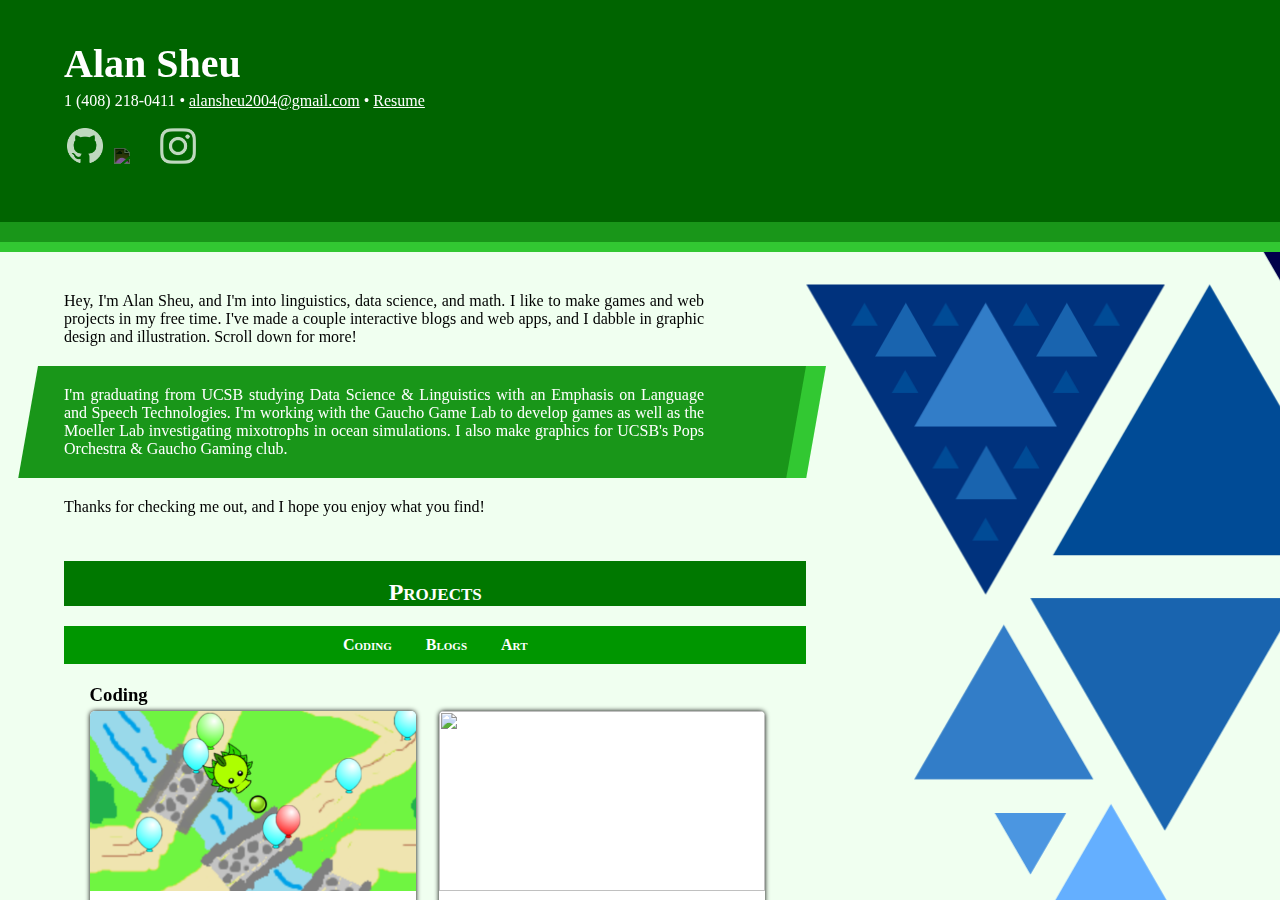
==== commit 286a0d44: "Update for Summer 2025" ====
--- a/index.html
+++ b/index.html
@@ -30,12 +30,12 @@
 
             <article>
                 <p>
-                    Hey, I'm Alan Sheu. I love all things programming, math and linguistics. I like to make games and web projects in my free time. I've made a couple interactive blogs widgets, and web apps, and I dabble in graphic design and illustration. Scroll down for more!
+                    Hey, I'm Alan Sheu, and I'm into linguistics, data science, and math. I like to make games and web projects in my free time. I've made a couple interactive blogs and web apps, and I dabble in graphic design and illustration. Scroll down for more!
                 </p>
 
                 <p class="blurb">
                     <span id="blurbBox"></span>
-                    I am currently a sophomore at UCSB studying Data Science & Linguistics with an Emphasis on Language and Speech Technologies. I'm working with the Gaucho Game Lab to develop games as well as the Moeller Lab investigating mixotrophs in ocean simulations. I also make graphics for UCSB's Gaucho Gaming club.
+                    I'm graduating from UCSB studying Data Science & Linguistics with an Emphasis on Language and Speech Technologies. I'm working with the Gaucho Game Lab to develop games as well as the Moeller Lab investigating mixotrophs in ocean simulations. I also make graphics for UCSB's Pops Orchestra & Gaucho Gaming club.
                 </p>
 
                 <p>
